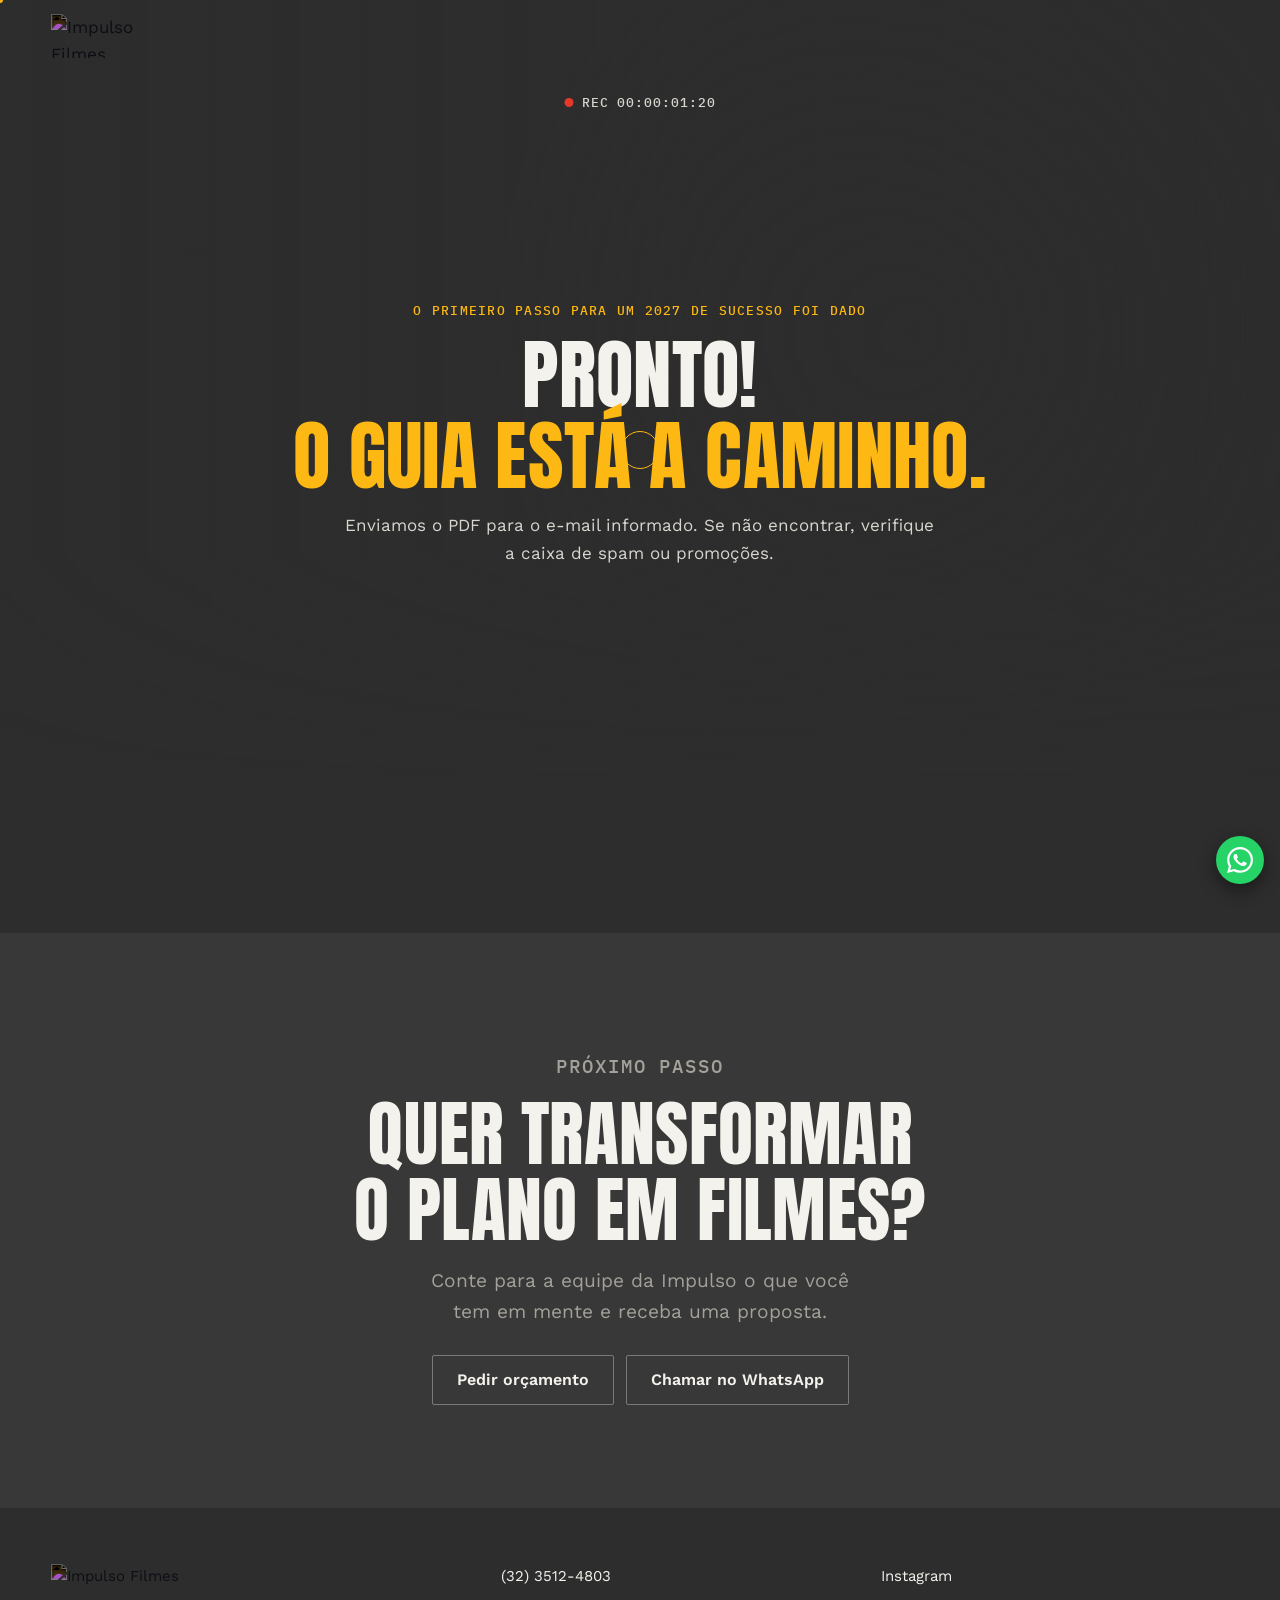
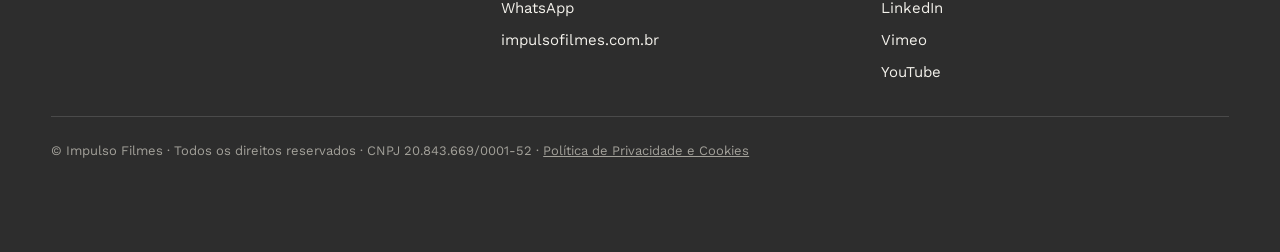
==== obrigado.html @ e97de5b2 "Seção do vídeo: Kiko Barbosa e botão "Baixe agora" Co-Authored-By: Claude Opus 5.5 <noreply@anthropi" ====
<!doctype html>
<html lang="pt-BR">
<head>
<meta charset="utf-8">
<meta name="viewport" content="width=device-width, initial-scale=1">
<meta name="robots" content="noindex, nofollow">
<title>Pronto! O guia está a caminho · Impulso Filmes</title>
<link rel="icon" href="https://www.impulsofilmes.com.br/wp-content/uploads/2023/12/cropped-logo.png">
<link rel="preconnect" href="https://fonts.googleapis.com">
<link rel="preconnect" href="https://fonts.gstatic.com" crossorigin>
<link href="https://fonts.googleapis.com/css2?family=Anton&family=IBM+Plex+Mono:wght@400;500&family=Work+Sans:ital,wght@0,400;0,500;0,600;1,400&display=swap" rel="stylesheet">
<link rel="stylesheet" href="base.css?v=10201437">
<link rel="stylesheet" href="lp.css?v=10201437">
</head>
<body class="thanks-page">

<header class="top" id="top">
  <a class="logo" href="https://www.impulsofilmes.com.br" aria-label="Impulso Filmes">
    <img src="https://www.impulsofilmes.com.br/wp-content/uploads/2023/12/cropped-logo.png" alt="Impulso Filmes" width="240" height="80">
  </a>
</header>

<main>

<section class="hero thanks">
  <video class="hero-video" autoplay muted loop playsinline
    src="https://www.impulsofilmes.com.br/wp-content/uploads/2024/08/IMPULSOBANNER2024_05.mp4"></video>
  <div class="hero-shade"></div>
  <p class="timecode" aria-hidden="true"><span class="rec"></span>REC <span id="tc">00:00:00:00</span></p>

  <div class="hero-inner">
    <div class="hero-copy">
      <p class="eyebrow">O primeiro passo para um 2027 de sucesso foi dado</p>
      <h1>Pronto! <em>O guia está a caminho.</em></h1>
      <p class="lead">Enviamos o PDF para o e-mail informado. Se não encontrar, verifique a caixa de spam ou promoções.</p>
    </div>
  </div>
</section>

<section class="budget next">
  <div class="budget-grid">
    <div class="statement">
      <p class="eyebrow">Próximo passo</p>
      <h2>Quer transformar o plano em filmes?</h2>
      <p>Conte para a equipe da Impulso o que você tem em mente e receba uma proposta.</p>
    </div>
    <div class="next-actions">
      <a class="btn ghost orcamento-link" href="https://www.impulsofilmes.com.br/orcamento" target="_blank" rel="noopener">Pedir orçamento</a>
      <a class="btn ghost zap-link" href="https://wa.me/553235124803" target="_blank" rel="noopener">Chamar no WhatsApp</a>
    </div>
  </div>
</section>

</main>

<footer class="foot lp-foot">
  <img class="foot-logo" src="https://www.impulsofilmes.com.br/wp-content/uploads/2023/12/cropped-logo.png" alt="Impulso Filmes" width="240" height="80">
  <div>
    <a href="tel:553235124803">(32) 3512-4803</a>
    <a class="zap-link" href="https://wa.me/553235124803" target="_blank" rel="noopener">WhatsApp</a>
    <a href="https://www.impulsofilmes.com.br" target="_blank" rel="noopener">impulsofilmes.com.br</a>
  </div>
  <div>
    <a href="https://www.instagram.com/impulsofilmes" target="_blank" rel="noopener">Instagram</a>
    <a href="https://br.linkedin.com/company/impulsofilmes" target="_blank" rel="noopener">LinkedIn</a>
    <a href="https://vimeo.com/impulsofilmes" target="_blank" rel="noopener">Vimeo</a>
    <a href="https://www.youtube.com/@ImpulsoFilmes" target="_blank" rel="noopener">YouTube</a>
  </div>
  <p class="legal">© Impulso Filmes · Todos os direitos reservados · CNPJ 20.843.669/0001-52 · <a class="politica" href="https://www.impulsofilmes.com.br/politica-de-privacidade-e-cookies" target="_blank" rel="noopener">Política de Privacidade e Cookies</a></p>
</footer>

<a class="zap zap-link" href="https://wa.me/553235124803" target="_blank" rel="noopener">WhatsApp</a>

<div class="cursor" aria-hidden="true"></div><div class="dot" aria-hidden="true"></div>

<script src="config.js?v=10201437"></script>
<script src="lp.js?v=10201437"></script>
</body>
</html>
---- base.css ----
:root {
  --bg: #2d2d2d;
  --surface: #383838;
  --line: #4a4a4a;
  --text: #f4f2ec;
  --dim: #a3a19a;
  --yellow: #fdb813;
  --display: "Anton", "Arial Narrow", sans-serif;
  --mono: "IBM Plex Mono", ui-monospace, monospace;
  --body: "Work Sans", system-ui, sans-serif;
  --gutter: clamp(16px, 4vw, 56px);
}

* { box-sizing: border-box; }
html { scroll-behavior: smooth; }
body { margin: 0; background: var(--bg); color: var(--text); font: 17px/1.6 var(--body); -webkit-font-smoothing: antialiased; }
img, video { display: block; max-width: 100%; }
a { color: inherit; text-decoration: none; }
h1, h2, h3, p { margin: 0; }
:focus-visible { outline: 2px solid var(--yellow); outline-offset: 3px; }

/* ---------- Cabeçalho ---------- */
.top { position: fixed; inset: 0 0 auto 0; z-index: 20; display: flex; align-items: center; justify-content: space-between; padding: 14px var(--gutter); transition: background .3s, padding .3s; }
.top.scrolled { background: rgba(45, 45, 45, .82); backdrop-filter: blur(12px); padding-block: 8px; }
.logo img { height: 44px; width: auto; filter: invert(1); }
.top nav { display: flex; align-items: center; gap: clamp(14px, 2.2vw, 30px); font: 500 13px/1 var(--mono); letter-spacing: .06em; text-transform: uppercase; }
.top nav a:not(.cta) { opacity: .85; }
.top nav a:not(.cta):hover { opacity: 1; color: var(--yellow); }
.cta { border: 1.5px solid var(--yellow); color: var(--yellow); padding: 10px 16px; border-radius: 2px; }
.cta:hover { background: var(--yellow); color: #111; }
.burger { display: none; font: 500 13px/1 var(--mono); letter-spacing: .06em; text-transform: uppercase; background: none; color: var(--text); border: 1.5px solid var(--line); padding: 10px 14px; cursor: pointer; }

/* ---------- Botões ---------- */
.btn { display: inline-block; font: 600 16px/1 var(--body); padding: 16px 24px; border-radius: 2px; border: 1.5px solid var(--yellow); cursor: pointer; transition: background .2s, color .2s, transform .2s; }
.btn.solid { background: var(--yellow); color: #111; }
.btn.solid:hover { transform: translateY(-2px); }
.btn.ghost { color: var(--text); border-color: rgba(244, 242, 236, .35); background: transparent; }
.btn.ghost:hover { border-color: var(--yellow); color: var(--yellow); }

.eyebrow { font: 500 12.5px/1.4 var(--mono); letter-spacing: .1em; text-transform: uppercase; color: var(--yellow); }

/* ---------- Hero ---------- */
.hero { position: relative; min-height: 100svh; display: flex; align-items: flex-end; overflow: hidden; }
.hero-video { position: absolute; inset: 0; width: 100%; height: 100%; object-fit: cover; }
.hero-shade { position: absolute; inset: 0; background: radial-gradient(circle 34vmax at var(--mx, 72%) var(--my, 42%), transparent 0%, rgba(45, 45, 45, .62) 100%), linear-gradient(90deg, rgba(45, 45, 45, .88) 0%, rgba(45, 45, 45, .35) 55%, rgba(45, 45, 45, .55) 100%), linear-gradient(0deg, var(--bg) 0%, transparent 30%); }
.hero-inner { position: relative; width: 100%; display: grid; grid-template-columns: minmax(0, 1fr) auto; align-items: end; gap: 32px; padding: 120px var(--gutter) clamp(40px, 7vh, 80px); }
.hero-copy { max-width: 560px; }
.hero h1 { font: 400 clamp(40px, 5.2vw, 76px)/1.06 var(--display); letter-spacing: .005em; text-transform: uppercase; margin: 14px 0 16px; text-wrap: balance; }
.lead { color: #d8d6cf; max-width: 46ch; }
.actions { display: flex; flex-wrap: wrap; gap: 12px; margin-top: 28px; }

.bigwords { list-style: none; margin: 0; padding: 0; text-align: right; }

/* ---------- Blocos ---------- */
.block { padding: clamp(72px, 11vw, 150px) var(--gutter) 0; }
.statement { max-width: 760px; }
.statement h2 { font: 400 clamp(38px, 5.6vw, 84px)/1.06 var(--display); letter-spacing: .005em; text-transform: uppercase; text-wrap: balance; }
.statement p { color: var(--dim); font-size: clamp(17px, 1.5vw, 20px); margin-top: 18px; max-width: 58ch; }
.more { margin-top: 36px; }

/* Soluções */
.solutions { display: grid; grid-template-columns: repeat(3, 1fr); gap: 16px; margin-top: 48px; }
.solution { position: relative; display: flex; flex-direction: column; justify-content: flex-end; min-height: 460px; padding: 26px; overflow: hidden; background: var(--surface); }
.solution img { position: absolute; inset: 0; width: 100%; height: 100%; object-fit: cover; opacity: .5; filter: grayscale(1); transform: translate(var(--px, 0), var(--py, 0)) scale(var(--s, 1.02)); transition: opacity .4s, transform .6s ease-out, filter .4s; }
.solution::after { content: ""; position: absolute; inset: 0; background: linear-gradient(0deg, rgba(45, 45, 45, .95) 8%, transparent 70%); }
.solution > :not(img) { position: relative; z-index: 1; }
.solution:hover img { opacity: .8; filter: none; --s: 1.08; }
.num { font: 500 13px/1 var(--mono); letter-spacing: .1em; color: var(--yellow); }
.solution h3 { font: 400 clamp(30px, 3vw, 44px)/1.08 var(--display); text-transform: uppercase; margin: 10px 0 12px; }
.solution p { color: #cfcdc6; font-size: 15.5px; }

/* Portfólio */
.filters { display: flex; flex-wrap: wrap; gap: 8px; margin-top: 40px; }
.filters button { font: 500 13px/1 var(--mono); letter-spacing: .06em; text-transform: uppercase; background: none; color: var(--dim); border: 1.5px solid var(--line); padding: 11px 16px; border-radius: 2px; cursor: pointer; }
.filters button:hover { color: var(--text); border-color: var(--dim); }
.filters button[aria-pressed="true"] { background: var(--yellow); border-color: var(--yellow); color: #111; }
.work { display: grid; grid-template-columns: repeat(3, 1fr); gap: 16px; margin-top: 24px; }
.case { position: relative; display: block; aspect-ratio: 16 / 9; overflow: hidden; background: var(--surface); }
.case.is-lead { grid-column: span 2; grid-row: span 2; aspect-ratio: auto; }
.case img { width: 100%; height: 100%; object-fit: cover; transform: translate(var(--px, 0), var(--py, 0)) scale(var(--s, 1.02)); transition: transform .6s ease-out, opacity .4s; }
.case::after { content: ""; position: absolute; inset: 0; background: linear-gradient(0deg, rgba(45, 45, 45, .9), transparent 60%); }
.case-info { position: absolute; left: 18px; right: 18px; bottom: 16px; z-index: 1; }
.case-info span { font: 500 12px/1 var(--mono); letter-spacing: .1em; text-transform: uppercase; color: var(--yellow); }
.case-info strong { display: block; font: 400 clamp(20px, 2vw, 30px)/1.12 var(--display); text-transform: uppercase; margin-top: 6px; }
.case:hover img { --s: 1.08; }
.case[hidden] { display: none; }

/* Clientes */
.clients { margin-top: clamp(72px, 11vw, 150px); padding: 34px 0; border-block: 1px solid var(--line); }
.clients .eyebrow { padding: 0 var(--gutter) 22px; }
.marquee { overflow: hidden; }
.track { display: flex; gap: 56px; width: max-content; animation: slide 40s linear infinite; }
.track img { height: 64px; width: 64px; object-fit: contain; filter: brightness(0) invert(1); opacity: .6; }
.marquee:hover .track { animation-play-state: paused; }
@keyframes slide { to { transform: translateX(-50%); } }

/* Sobre */
.about { display: grid; grid-template-columns: 1fr 1fr; gap: 48px 56px; align-items: center; }
.reel { position: relative; display: block; aspect-ratio: 16 / 10; overflow: hidden; background: var(--surface); }
.reel img { width: 100%; height: 100%; object-fit: cover; opacity: .7; transform: translate(var(--px, 0), var(--py, 0)) scale(var(--s, 1.02)); transition: transform .6s ease-out, opacity .4s; }
.reel:hover img { --s: 1.08; opacity: .9; }
.play { position: absolute; inset: 0; margin: auto; width: 84px; height: 84px; border-radius: 50%; background: var(--yellow); }
.play::after { content: ""; position: absolute; left: 34px; top: 27px; border-left: 24px solid #111; border-block: 15px solid transparent; }
.reel-label { position: absolute; left: 20px; bottom: 16px; font: 500 12.5px/1.3 var(--mono); letter-spacing: .08em; text-transform: uppercase; }
.facts { grid-column: 1 / -1; list-style: none; margin: 0; padding: 0; display: grid; grid-template-columns: repeat(3, 1fr); border-top: 1px solid var(--line); }
.facts li { padding: 26px 20px 0 0; }
.facts strong { display: block; font: 400 clamp(44px, 6vw, 88px)/1.05 var(--display); text-transform: uppercase; color: transparent; -webkit-text-stroke: 1.5px var(--yellow); }
.facts span { color: var(--dim); font-size: 15px; }

/* Depoimentos */
.quotes { display: grid; grid-template-columns: repeat(3, 1fr); gap: 20px; margin-top: 48px; }
.quote { margin: 0; padding: 36px 34px 32px; min-height: 340px; background: var(--surface); border-top: 2px solid var(--yellow); display: flex; flex-direction: column; gap: 24px; justify-content: space-between; }
.quote blockquote { margin: 0; font-size: 13.5px; line-height: 1.65; font-style: italic; }
.quote blockquote::before { content: "“"; }
.quote blockquote::after { content: "”"; }
.quote figcaption { display: flex; align-items: center; gap: 12px; font-size: 13.5px; color: var(--dim); }
.quote figcaption img { width: 44px; height: 44px; border-radius: 50%; object-fit: cover; }
.quote b { display: block; color: var(--text); font-size: 15px; }

/* Blog */
.posts { display: grid; grid-template-columns: repeat(3, 1fr); gap: 24px 16px; margin-top: 48px; }
.post img { width: 100%; aspect-ratio: 16 / 10; object-fit: cover; transition: opacity .3s; }
.post:hover img { opacity: .8; }
.post time { display: block; margin-top: 16px; font: 500 12px/1 var(--mono); letter-spacing: .1em; text-transform: uppercase; color: var(--yellow); }
.post h3 { font: 600 20px/1.25 var(--body); letter-spacing: -.01em; margin-top: 8px; }
.post:hover h3 { color: var(--yellow); }

/* Orçamento */
.budget { position: relative; margin-top: clamp(72px, 11vw, 150px); padding: clamp(56px, 8vw, 110px) var(--gutter); background: var(--surface); overflow: hidden; }
.outline { position: absolute; top: -.12em; right: -.02em; font: 400 clamp(84px, 19vw, 310px)/.95 var(--display); text-transform: uppercase; color: transparent; -webkit-text-stroke: 1.5px rgba(253, 184, 19, .28); pointer-events: none; white-space: nowrap; }
.budget-grid { position: relative; display: grid; grid-template-columns: 1fr 1.15fr; gap: 56px; align-items: start; }
.budget .statement .btn { margin-top: 28px; }
form { display: grid; grid-template-columns: 1fr 1fr; gap: 16px; }
form label { display: grid; gap: 7px; font-size: 14px; font-weight: 500; color: var(--dim); }
form .wide { grid-column: 1 / -1; }
input, select, textarea { font: 16px/1.4 var(--body); color: var(--text); background: var(--bg); border: 1.5px solid var(--line); border-radius: 2px; padding: 13px 14px; width: 100%; }
input:focus, select:focus, textarea:focus { border-color: var(--yellow); outline: none; }
.form-note { font-size: 14px; color: var(--yellow); min-height: 1.4em; }

/* Rodapé */
.foot { display: grid; grid-template-columns: 1.2fr 1fr 1fr; gap: 32px; padding: 56px var(--gutter) 90px; font-size: 15px; }
.foot-logo { height: 46px; width: auto; filter: invert(1); }
.foot div { display: grid; gap: 8px; align-content: start; }
.foot a:hover { color: var(--yellow); }
.legal { grid-column: 1 / -1; color: var(--dim); font-size: 13px; padding-top: 24px; border-top: 1px solid var(--line); }
.legal a { text-decoration: underline; }

/* Botão de WhatsApp: círculo pequeno com um balão de diálogo (o texto fica só para leitores de tela) */
.zap { position: fixed; right: 16px; bottom: 16px; z-index: 30; width: 48px; height: 48px; border-radius: 50%; overflow: hidden; font-size: 0; color: transparent; background: #25d366 url("data:image/svg+xml,%3Csvg%20xmlns%3D%27http%3A%2F%2Fwww.w3.org%2F2000%2Fsvg%27%20viewBox%3D%270%200%2024%2024%27%3E%3Cpath%20fill%3D%27%23fff%27%20d%3D%27M17.472%2014.382c-.297-.149-1.758-.867-2.03-.967-.273-.099-.471-.148-.67.15-.197.297-.767.966-.94%201.164-.173.199-.347.223-.644.075-.297-.15-1.255-.463-2.39-1.475-.883-.788-1.48-1.761-1.653-2.059-.173-.297-.018-.458.13-.606.134-.133.298-.347.446-.52.149-.174.198-.298.298-.497.099-.198.05-.371-.025-.52-.075-.149-.669-1.612-.916-2.207-.242-.579-.487-.5-.669-.51-.173-.008-.371-.01-.57-.01-.198%200-.52.074-.792.372-.272.297-1.04%201.016-1.04%202.479%200%201.462%201.065%202.875%201.213%203.074.149.198%202.096%203.2%205.077%204.487.709.306%201.262.489%201.694.625.712.227%201.36.195%201.871.118.571-.085%201.758-.719%202.006-1.413.248-.694.248-1.289.173-1.413-.074-.124-.272-.198-.57-.347m-5.421%207.403h-.004a9.87%209.87%200%2001-5.031-1.378l-.361-.214-3.741.982.998-3.648-.235-.374a9.86%209.86%200%2001-1.51-5.26c.001-5.45%204.436-9.884%209.888-9.884%202.64%200%205.122%201.03%206.988%202.898a9.825%209.825%200%20012.893%206.994c-.003%205.45-4.437%209.884-9.885%209.884m8.413-18.297A11.815%2011.815%200%200012.05%200C5.495%200%20.16%205.335.157%2011.892c0%202.096.547%204.142%201.588%205.945L.057%2024l6.305-1.654a11.882%2011.882%200%20005.683%201.448h.005c6.554%200%2011.89-5.335%2011.893-11.893a11.821%2011.821%200%2000-3.48-8.413z%27%2F%3E%3C%2Fsvg%3E") center / 26px no-repeat; box-shadow: 0 6px 18px rgba(0, 0, 0, .45); transition: transform .2s; }
.zap:hover { transform: scale(1.08); }

/* Entrada ao rolar */
.reveal { opacity: 0; transform: translateY(26px); transition: opacity .7s, transform .7s; }
.reveal.in { opacity: 1; transform: none; }

/* ---------- Telas menores ---------- */
@media (max-width: 900px) {
  .burger { display: block; }
  .top nav { display: none; position: absolute; top: 100%; left: 0; right: 0; flex-direction: column; align-items: flex-start; gap: 20px; padding: 24px var(--gutter) 28px; background: rgba(45, 45, 45, .97); font-size: 22px; }
  .top nav.open { display: flex; }
  .hero-inner { grid-template-columns: 1fr; }
  .bigwords { text-align: left; }
  .solutions, .quotes, .posts { grid-template-columns: 1fr; }
  .solution { min-height: 340px; }
  .work { grid-template-columns: 1fr 1fr; }
  .about, .budget-grid, .foot { grid-template-columns: 1fr; }
}
@media (max-width: 560px) {
  .work, form, .facts { grid-template-columns: 1fr; }
  .case.is-lead { grid-column: auto; grid-row: auto; aspect-ratio: 16 / 9; }
  .facts li { padding-bottom: 8px; }
}

@media (prefers-reduced-motion: reduce) {
  html { scroll-behavior: auto; }
  .track { animation: none; flex-wrap: wrap; width: auto; padding: 0 var(--gutter); }
  .reveal { opacity: 1; transform: none; transition: none; }
  * { transition-duration: .01ms !important; }
}

/* ---------- Interações com o mouse ---------- */
.timecode { position: absolute; top: 96px; left: var(--gutter); z-index: 1; display: flex; align-items: center; gap: 8px; font: 500 12.5px/1 var(--mono); letter-spacing: .08em; color: #d8d6cf; }
.rec { width: 9px; height: 9px; border-radius: 50%; background: #e5382b; animation: blink 1.2s steps(2) infinite; }
@keyframes blink { 50% { opacity: .15; } }

.cursor { display: none; }
@media (hover: hover) and (pointer: fine) {
  body.has-cursor, body.has-cursor a, body.has-cursor button { cursor: none; }
  .has-cursor .cursor { display: grid; place-items: center; position: fixed; left: 0; top: 0; z-index: 100; width: 38px; height: 38px; margin: -19px 0 0 -19px; border-radius: 50%; border: 1.5px solid var(--yellow); pointer-events: none; font: 500 11px/1 var(--mono); letter-spacing: .08em; color: transparent; transition: width .25s, height .25s, margin .25s, background .25s, color .2s, opacity .2s; will-change: transform; }
  .has-cursor .cursor.link { width: 58px; height: 58px; margin: -29px 0 0 -29px; background: rgba(253, 184, 19, .16); }
  .has-cursor .cursor.label { width: 92px; height: 92px; margin: -46px 0 0 -46px; background: var(--yellow); color: #111; }
  .has-cursor .cursor.off { opacity: 0; }
  .has-cursor .dot { position: fixed; left: 0; top: 0; z-index: 101; width: 6px; height: 6px; margin: -3px 0 0 -3px; border-radius: 50%; background: var(--yellow); pointer-events: none; }
  .has-cursor .cursor.label + .dot { opacity: 0; }
}
.magnet { will-change: transform; }

@media (prefers-reduced-motion: reduce) {
  .rec { animation: none; }
}

/* ---------- Hero: índice de palavras ---------- */
.bigwords li + li { border-top: 1px solid rgba(244, 242, 236, .14); }
.bigwords a { display: flex; align-items: baseline; justify-content: flex-end; gap: 18px; padding: 6px 0 2px; }
.idx { font: 500 12.5px/1 var(--mono); letter-spacing: .1em; color: var(--dim); transition: color .25s; }
.word { display: inline-flex; font: 400 clamp(27px, 4.16vw, 67px)/1.16 var(--display); text-transform: uppercase; letter-spacing: .01em; color: transparent; -webkit-text-stroke: 1.2px var(--yellow); transition: color .25s; }
.word i { display: inline-block; font-style: normal; transform-origin: 50% 100%; transform: scaleY(var(--k, 1)); transition: transform .18s ease-out; }
.bigwords a:hover .word, .bigwords a:focus-visible .word { color: var(--yellow); }
.bigwords a:hover .idx, .bigwords a:focus-visible .idx { color: var(--yellow); }
.bigwords:hover a:not(:hover) .word { -webkit-text-stroke-color: rgba(253, 184, 19, .45); }

/* Cartão de prévia que acompanha o mouse */
.peek { position: fixed; left: 0; top: 0; z-index: 15; width: 300px; margin: 0; pointer-events: none; opacity: 0; transition: opacity .25s; will-change: transform; box-shadow: 0 24px 60px rgba(0, 0, 0, .6); }
.peek.on { opacity: 1; }
.peek img { width: 100%; aspect-ratio: 16 / 9; object-fit: cover; }
.peek figcaption { display: flex; justify-content: space-between; gap: 12px; padding: 9px 12px; background: var(--yellow); color: #111; font: 500 11.5px/1.2 var(--mono); letter-spacing: .06em; text-transform: uppercase; }

@media (max-width: 900px) {
  .bigwords a { justify-content: flex-start; }
  .peek { display: none; }
}
@media (prefers-reduced-motion: reduce) {
  .word i { transform: none; }
  .peek { display: none; }
}

/* Prévia rotativa: entrada de cada projeto e barra de tempo */
.peek { overflow: hidden; background: #000; }
.peek::before { content: ""; position: absolute; left: 0; top: 0; z-index: 1; height: 3px; width: 100%; background: var(--yellow); transform-origin: 0 50%; transform: scaleX(0); }
.peek.tick::before { animation: peekbar var(--step, 1100ms) linear forwards; }
.peek.tick img { animation: peekin .45s cubic-bezier(.2, .7, .2, 1); }
.peek figcaption span:first-child { overflow: hidden; white-space: nowrap; text-overflow: ellipsis; }
.peek figcaption span:last-child { flex: none; }
@keyframes peekbar { to { transform: scaleX(1); } }
@keyframes peekin { from { transform: scale(1.14); filter: brightness(1.7); } }

/* ---------- Índice automático (celular, tablet e telas estreitas) ---------- */
.index { min-width: 0; }
.peek.inline { display: block; position: relative; z-index: auto; width: 100%; max-width: 460px; margin: 0 0 14px auto; opacity: 1; transform: none; box-shadow: none; }
.bigwords.auto a.active .word { color: var(--yellow); }
.bigwords.auto a.active .idx { color: var(--yellow); }
.bigwords.auto a:not(.active) .word { -webkit-text-stroke-color: rgba(253, 184, 19, .45); }
.bigwords.auto a.active .word i { animation: wave 1.6s ease-in-out infinite; animation-delay: calc(var(--n) * 70ms); }
@keyframes wave { 0%, 55%, 100% { transform: scaleY(1); } 25% { transform: scaleY(1.28); } }
@media (max-width: 900px) {
  .peek.inline { max-width: none; margin-left: 0; }
  .hero { min-height: 0; }
  .hero-inner { padding-top: 140px; }
}
@media (prefers-reduced-motion: reduce) {
  .bigwords.auto a.active .word i { animation: none; }
}

/* ---------- Animações discretas ao rolar ---------- */
.progress { position: fixed; inset: 0 0 auto 0; z-index: 40; height: 2px; background: var(--yellow); transform-origin: 0 50%; transform: scaleX(var(--p, 0)); }
.hero-video { transform: scale(calc(1 + var(--hs, 0) * .08)); }
.hero-inner { opacity: calc(1 - var(--hs, 0) * .85); transform: translateY(calc(var(--hs, 0) * -36px)); }
.outline { transform: translateX(calc(var(--ox, 0) * 1px)); }
/* Títulos sobem de trás de uma máscara */
.statement.reveal { opacity: 1; transform: none; }
.statement.reveal h2 { clip-path: inset(-15% 0 100% 0); transform: translateY(.4em); transition: clip-path .8s cubic-bezier(.2, .7, .2, 1), transform .8s cubic-bezier(.2, .7, .2, 1); }
.statement.reveal p { opacity: 0; transition: opacity .7s .25s; }
.statement.reveal.in h2 { clip-path: inset(-15% 0 -10% 0); transform: none; }
.statement.reveal.in p { opacity: 1; }
@media (prefers-reduced-motion: reduce) {
  .progress { display: none; }
  .hero-video, .hero-inner, .outline { transform: none; opacity: 1; }
  .statement.reveal h2 { clip-path: none; transform: none; }
  .statement.reveal p { opacity: 1; }
}

/* ---------- Cartão de prévia, versão "visor": translúcido, sem faixa sólida ---------- */
.peek, .peek.inline { overflow: visible; background: none; box-shadow: none; mix-blend-mode: screen; }
.peek img { opacity: .86; filter: saturate(.8) contrast(1.05); -webkit-mask-image: radial-gradient(130% 120% at 50% 42%, #000 52%, transparent 96%); mask-image: radial-gradient(130% 120% at 50% 42%, #000 52%, transparent 96%); }
/* Cantos de visor de câmera no lugar da moldura */
.peek::after { content: ""; position: absolute; inset: -9px -9px 22px -9px; pointer-events: none; --c: var(--yellow); --l: 18px; --t: 1.5px;
  background:
    linear-gradient(var(--c), var(--c)) left top / var(--l) var(--t), linear-gradient(var(--c), var(--c)) left top / var(--t) var(--l),
    linear-gradient(var(--c), var(--c)) right top / var(--l) var(--t), linear-gradient(var(--c), var(--c)) right top / var(--t) var(--l),
    linear-gradient(var(--c), var(--c)) left bottom / var(--l) var(--t), linear-gradient(var(--c), var(--c)) left bottom / var(--t) var(--l),
    linear-gradient(var(--c), var(--c)) right bottom / var(--l) var(--t), linear-gradient(var(--c), var(--c)) right bottom / var(--t) var(--l);
  background-repeat: no-repeat; }
.peek::before { top: auto; bottom: 31px; height: 1px; opacity: .8; }
.peek figcaption { background: none; color: var(--yellow); padding: 12px 0 0; height: 31px; }
.peek.tick img { animation: peekin .5s cubic-bezier(.2, .7, .2, 1); }
@keyframes peekin { from { opacity: 0; transform: scale(1.07); filter: saturate(.8) contrast(1.05) blur(8px); } }
.peek.inline { margin-bottom: 22px; }

/* ---------- Menu com submenu (Soluções) e rodapé com links das páginas ---------- */
.sub { position: relative; }
.sub > a { opacity: .85; }
.sub > a::after { content: "+"; margin-left: 6px; color: var(--yellow); }
.sub-menu { position: absolute; top: 100%; left: -18px; display: grid; gap: 16px; min-width: 190px; padding: 22px 18px 18px; background: rgba(45, 45, 45, .96); border: 1px solid var(--line); border-top: 2px solid var(--yellow); opacity: 0; visibility: hidden; transform: translateY(8px); transition: opacity .2s, transform .2s, visibility .2s; }
.sub:hover .sub-menu, .sub:focus-within .sub-menu { opacity: 1; visibility: visible; transform: none; }
@media (min-width: 1101px) { .foot { grid-template-columns: 1.1fr 1fr 1fr 1fr; } }

/* Com mais itens, o menu vira botão um pouco antes */
@media (max-width: 1100px) {
  .burger { display: block; }
  .top nav { display: none; position: absolute; top: 100%; left: 0; right: 0; flex-direction: column; align-items: flex-start; gap: 18px; max-height: calc(100svh - 70px); overflow-y: auto; padding: 24px var(--gutter) 28px; background: rgba(45, 45, 45, .97); font-size: 20px; }
  .top nav.open { display: flex; }
  .sub-menu { position: static; opacity: 1; visibility: visible; transform: none; min-width: 0; padding: 14px 0 0 16px; border: 0; background: none; gap: 14px; font-size: 16px; }
  .foot { grid-template-columns: 1fr 1fr; }
  .foot-logo, .legal { grid-column: 1 / -1; }
}

/* Rodapé: nada estoura a largura em telas estreitas */
.foot div { min-width: 0; }
.foot a { overflow-wrap: anywhere; }
@media (max-width: 560px) { .foot { grid-template-columns: 1fr; } }

/* O atributo hidden vale mesmo em elementos com display próprio (botões, cartões) */
[hidden] { display: none !important; }
/* Logos com fundo cheio: tons de cinza em vez de silhueta branca */
.track img.fill, .wall img.fill { filter: grayscale(1) contrast(1.05) brightness(1.35); }

/* Vídeo da abertura da home 30% transparente: deixa o cinza do fundo aparecer por trás */
.hero-video { opacity: .7; }
/* Desfoque nas laterais do vídeo: forte na borda e some por volta de 1/6 da largura, dos dois lados.
   São duas camadas (uma suave e larga, outra forte e estreita) para o desfoque diminuir aos poucos. */
.hero::before, .hero::after { content: ""; position: absolute; inset: 0; z-index: 1; pointer-events: none; }
.hero::before { -webkit-backdrop-filter: blur(7px); backdrop-filter: blur(7px); -webkit-mask-image: linear-gradient(90deg, #000 0%, transparent 16.67%, transparent 83.33%, #000 100%); mask-image: linear-gradient(90deg, #000 0%, transparent 16.67%, transparent 83.33%, #000 100%); }
.hero::after { -webkit-backdrop-filter: blur(22px); backdrop-filter: blur(22px); -webkit-mask-image: linear-gradient(90deg, #000 0%, transparent 9%, transparent 91%, #000 100%); mask-image: linear-gradient(90deg, #000 0%, transparent 9%, transparent 91%, #000 100%); }
.hero-shade { z-index: 2; }
.hero .timecode, .hero-inner { z-index: 3; }

/* ---------- Cartões de soluções da home: imagens coloridas e efeito suave ao passar o mouse ---------- */
.solution { outline: 1px solid transparent; outline-offset: -1px; transition: outline-color .7s, outline-offset .9s cubic-bezier(.2, .7, .2, 1); }
.solution img { opacity: .86; filter: saturate(.92); transition: opacity .8s, filter .8s, transform 1.5s cubic-bezier(.2, .7, .2, 1); }
.solution::after { background: linear-gradient(0deg, rgba(45, 45, 45, .96) 6%, rgba(45, 45, 45, .25) 62%, transparent 100%); }
/* luz suave que acompanha o mouse */
.solution::before { content: ""; position: absolute; inset: 0; z-index: 1; pointer-events: none; opacity: 0; transition: opacity .8s; background: radial-gradient(circle 300px at var(--lx, 50%) var(--ly, 40%), rgba(255, 244, 214, .26), transparent 72%); mix-blend-mode: soft-light; }
.solution h3::after { content: "→"; display: inline-block; margin-left: .25em; font-family: var(--body); font-size: .62em; color: var(--yellow); opacity: 0; transform: translateX(-10px); transition: opacity .5s, transform .7s cubic-bezier(.2, .7, .2, 1); }
.solution h3, .solution p, .solution .num { transition: transform .9s cubic-bezier(.2, .7, .2, 1), color .5s; }
@media (hover: hover) {
  .solution:hover { outline-color: rgba(253, 184, 19, .75); outline-offset: -14px; }
  .solution:hover img { opacity: 1; filter: saturate(1.06); --s: 1.07; }
  .solution:hover::before { opacity: 1; }
  .solution:hover h3::after { opacity: 1; transform: none; }
  .solution:hover h3, .solution:hover .num { transform: translateY(-6px); }
  .solution:hover p { transform: translateY(-3px); color: var(--text); }
  /* os outros dois cartões recuam de leve enquanto um está em foco */
  .solutions:hover .solution:not(:hover) img { opacity: .5; filter: saturate(.35); }
}

/* ---------- Cursor: ondas finas, estilo sonar, sobre qualquer coisa clicável ---------- */
@media (hover: hover) and (pointer: fine) {
  .has-cursor .cursor::before, .has-cursor .cursor::after { content: ""; position: absolute; inset: -1.5px; border: 1px solid var(--yellow); border-radius: 50%; opacity: 0; pointer-events: none; }
  .has-cursor .cursor.link::before, .has-cursor .cursor.link::after { animation: sonar 2s cubic-bezier(.2, .6, .3, 1) infinite; }
  .has-cursor .cursor.label::before, .has-cursor .cursor.label::after { animation: sonar-label 2s cubic-bezier(.2, .6, .3, 1) infinite; }
  .has-cursor .cursor.link::after, .has-cursor .cursor.label::after { animation-delay: 1s; }
}
@keyframes sonar { 0% { transform: scale(1); opacity: .5; } 100% { transform: scale(2.3); opacity: 0; } }
@keyframes sonar-label { 0% { transform: scale(1); opacity: .45; } 100% { transform: scale(1.6); opacity: 0; } }

/* Destaque dos cartões de soluções (opção 1 da comparação): moldura interna, só a linha, sem número */
.solution { outline: 1px solid rgba(244, 242, 236, .5); outline-offset: -16px; }
.solution .num { display: none; }
@media (hover: hover) {
  .solution:hover { outline-color: var(--yellow); outline-offset: -22px; }
}

/* Caixa de orçamento da home: opção 1 da comparação (todos os campos em uma tela, grade de três colunas) */
.budget-grid { grid-template-columns: minmax(0, .8fr) minmax(0, 2fr); gap: clamp(28px, 5vw, 72px); }
#form { grid-template-columns: repeat(3, minmax(0, 1fr)); gap: 14px 16px; }
#form label { font-size: 13.5px; }
#form input, #form select, #form textarea { padding: 12px 13px; }
#form .span2 { grid-column: span 2; }
#form .btn { grid-column: 1; justify-self: start; margin-top: 6px; }
#form .form-note { grid-column: 2 / -1; align-self: center; }
@media (max-width: 900px) {
  .budget-grid { grid-template-columns: 1fr; }
  #form { grid-template-columns: 1fr 1fr; }
}
@media (max-width: 560px) {
  #form { grid-template-columns: 1fr; }
  #form .span2, #form .btn, #form .form-note { grid-column: auto; }
}

/* Números animados: quatro colunas, número e legenda centralizados, largura estável enquanto os dígitos mudam */
.facts { grid-template-columns: repeat(4, 1fr); text-align: center; }
.facts li { padding: 26px 12px 0; transition: opacity .6s; }
.facts li.wait { opacity: .22; }
.facts strong { font-variant-numeric: tabular-nums; white-space: nowrap; }
.facts span { display: block; margin: 6px auto 0; max-width: 22ch; }
.facts span b { font-weight: inherit; }
@media (max-width: 900px) {
  .facts { grid-template-columns: repeat(2, 1fr); }
  .facts li { padding-bottom: 14px; }
}
/* O "+" fica pendurado à esquerda do número: o que se centraliza é o primeiro algarismo em diante */
.facts strong { display: inline-block; position: relative; }
.facts strong[data-prefix]::before { content: attr(data-prefix); position: absolute; right: 100%; top: 0; }
/* Fio fino também embaixo da faixa de números, igual ao de cima */
.facts { border-bottom: 1px solid var(--line); padding-bottom: 30px; }
---- lp.css ----
/* Landing page do guia 2027. Usa base.css (estilos do site novo) e acrescenta só o que é próprio desta página. */

/* Cabeçalho enxuto: só logo e botão, sem menu */
.top .cta { font: 500 13px/1 var(--mono); letter-spacing: .06em; text-transform: uppercase; }

/* ---------- Topo ---------- */
.hero-copy { max-width: 660px; }
/* Texto e livro em duas colunas equilibradas: o livro fica no centro da metade direita, alinhado ao meio do título */
@media (min-width: 901px) {
  .hero:not(.thanks) .hero-inner { grid-template-columns: minmax(0, 1.05fr) minmax(0, .95fr); align-items: center; gap: clamp(32px, 5vw, 80px); }
  .hero:not(.thanks) .book { justify-self: center; --w: clamp(250px, 25vw, 350px); }
}
.hero h1 { font-size: clamp(38px, 4.6vw, 70px); }
.hero h1 em, .thanks h1 em { display: block; font-style: normal; color: var(--yellow); }
.hero h1 .eyebrow { display: block; margin-bottom: 18px; text-wrap: balance; }
.lead { max-width: 54ch; }
.support { margin-top: 14px; font: 500 12.5px/1.4 var(--mono); letter-spacing: .08em; text-transform: uppercase; color: var(--dim); }

/* Livro do guia em 3D: capa, lombada, miolo e contracapa, inclinado na direção do texto */
.book { --w: clamp(230px, 23vw, 320px); --h: calc(var(--w) * 1.38); --d: clamp(26px, 2.6vw, 38px); position: relative; display: block; width: var(--w); height: var(--h); margin: 0 calc(var(--d) * .8) 30px 0; perspective: 1500px; }
.book-3d { position: absolute; inset: 0; transform-style: preserve-3d; transform: rotateY(var(--ry, -26deg)) rotateX(var(--rx, 6deg)); transition: transform .6s cubic-bezier(.2, .7, .2, 1); will-change: transform; }
.book-3d > span { position: absolute; backface-visibility: hidden; }
/* Abre e folheia com o mouse em cima (opção 2 da comparação): a capa gira na lombada e seis folhas passam com motion blur */
.book-3d > .flap, .book-3d > .leaf { backface-visibility: visible; }
.flap > span, .leaf > span { position: absolute; backface-visibility: hidden; -webkit-backface-visibility: hidden; }
.flap { inset: 0; z-index: 3; transform-style: preserve-3d; transform-origin: 0 50%; transform: translateZ(calc(var(--d) / 2)) rotateY(var(--o, 0deg)); transition: transform .7s cubic-bezier(.3, .7, .2, 1) .4s; }
.flap > .cover { transform: none; }
.inside { inset: 0; transform: rotateY(180deg); border-radius: 5px 2px 2px 5px; background: linear-gradient(90deg, #262626, #303030); display: grid; place-items: center; }
.inside::after { content: "IMPULSO FILMES"; font: 500 10px/1 var(--mono); letter-spacing: .2em; color: var(--yellow); opacity: .7; }
.first { top: 3px; bottom: 3px; left: 2px; right: 3px; transform: translateZ(calc(var(--d) / 2 - 4px)); padding: 26px 20px 20px 24px; color: #2a2a2a; display: grid; align-content: start; gap: 10px;
  background: linear-gradient(90deg, rgba(0, 0, 0, .14), transparent 12%), #efece4; }
.first b { font: 400 26px/1 var(--display); text-transform: uppercase; color: #1d1d1d; }
.first ol { margin: 4px 0 0; padding: 0; list-style: none; counter-reset: s; display: grid; gap: 7px; }
.first li { counter-increment: s; display: grid; grid-template-columns: auto 1fr; gap: 8px; font: 500 12px/1.3 var(--body); border-top: 1px solid #d9d5ca; padding-top: 6px; }
.first li::before { content: counter(s, decimal-leading-zero); font: 500 10.5px/1.3 var(--mono); color: #b07f00; }
.leaf { top: 3px; bottom: 3px; left: 2px; right: 3px; z-index: 2; transform-style: preserve-3d; transform-origin: 0 50%;
  transform: translateZ(calc(var(--d) / 2 - 1px - var(--i) * .5px)) rotateY(var(--l, 0deg)); transition: transform .45s cubic-bezier(.4, .1, .2, 1) calc((5 - var(--i)) * 60ms); }
/* folhas com cara de página escrita (com o desfoque, viram texto corrido) */
.leaf > span { inset: 0; background:
    linear-gradient(#b9b4a6, #b9b4a6) 22px 26px / 48% 8px no-repeat,
    linear-gradient(#e2c27a, #e2c27a) 22px 42px / 18% 4px no-repeat,
    repeating-linear-gradient(0deg, transparent 0 8px, #d3cfc3 8px 11px) 22px 62px / calc(100% - 44px) calc(100% - 100px) no-repeat,
    #efece4; }
.leaf > span:first-child { box-shadow: inset 10px 0 14px -10px rgba(0, 0, 0, .35); }
.leaf > span:last-child { transform: rotateY(180deg); box-shadow: inset -10px 0 14px -10px rgba(0, 0, 0, .35); }
/* aberto: o livro desliza meia capa para a direita e diminui, para as duas páginas caberem na coluna */
.book { transition: transform .8s cubic-bezier(.3, .7, .2, 1) .45s; }
.book.on { transform: translateX(calc(var(--w) * .4)) scale(.82); transition-delay: 0s; }
.book.on .book-3d { --ry: -12deg; --rx: 5deg; }
.book.on .flap { --o: -152deg; transition-duration: .5s; transition-delay: 0s; }
.book.on .leaf { --l: calc(-148deg + var(--i) * 1.2deg); transition-delay: calc(.25s + var(--i) * 75ms); }
.book.on .leaf > span { animation: borrao .45s calc(.25s + var(--i) * 75ms) both; }
.book.on .first { animation: borrao-fim .9s .25s both; }
.book.fechando .leaf > span { animation: borrao-volta .45s calc((5 - var(--i)) * 60ms) both; }
.book.on::after { opacity: 0; }
.book::after { transition: opacity .4s; }
@keyframes borrao { 0% { filter: blur(0); } 20% { filter: blur(3.5px); } 70% { filter: blur(2.5px); } 100% { filter: blur(0); } }
@keyframes borrao-volta { 0% { filter: blur(0); } 20% { filter: blur(3.5px); } 70% { filter: blur(2.5px); } 100% { filter: blur(0); } }
@keyframes borrao-fim { 0%, 60% { filter: blur(2px); } 100% { filter: blur(0); } }
@media (prefers-reduced-motion: reduce) { .flap, .leaf, .book { transition-duration: .01ms !important; transition-delay: 0s !important; } .leaf > span, .first { animation: none !important; } }
/* Capa */
.cover { inset: 0; display: grid; grid-template-rows: auto 1fr auto auto; gap: 14px; padding: 26px 22px 22px 30px; overflow: hidden; border-radius: 2px 5px 5px 2px; transform: translateZ(calc(var(--d) / 2));
  background: radial-gradient(120% 80% at 80% 0%, rgba(253, 184, 19, .14), transparent 60%), linear-gradient(160deg, #3d3d3d, #262626 70%); border-top: 3px solid var(--yellow); }
/* vinco da dobra da capa e brilho do papel plastificado */
.cover::before { content: ""; position: absolute; inset: 0; pointer-events: none;
  background: linear-gradient(90deg, rgba(0, 0, 0, .45) 0, rgba(255, 255, 255, .08) 7px, rgba(0, 0, 0, .25) 11px, transparent 18px),
              linear-gradient(115deg, transparent 35%, rgba(255, 255, 255, .09) 48%, transparent 60%); }
.cover > * { position: relative; }
/* Arte da capa: lente com diafragma, escala de foco e fita de filme, bem apagadas, com granulação de película */
.cover > .cover-art { position: absolute; inset: 0; width: 100%; height: 100%; object-fit: cover; opacity: .16; pointer-events: none; mix-blend-mode: screen; }
/* Miolo: folhas visíveis na lateral direita e no topo */
.book-pages { top: 4px; bottom: 4px; left: calc(var(--w) - var(--d) / 2 - 3px); width: var(--d); transform: rotateY(90deg);
  background: repeating-linear-gradient(90deg, #f1eee6 0 1px, #cfcbc0 1px 2px), #e9e6dd; box-shadow: inset 0 0 12px rgba(0, 0, 0, .35); }
.book-top { left: 2px; right: 6px; top: calc(var(--d) / -2 + 3px); height: var(--d); transform: rotateX(90deg);
  background: repeating-linear-gradient(0deg, #f1eee6 0 1px, #cfcbc0 1px 2px), #e9e6dd; }
/* Lombada amarela com o título na vertical */
.book-spine { top: 0; bottom: 0; left: calc(var(--d) / -2); width: var(--d); transform: rotateY(-90deg); display: grid; place-items: center; background: linear-gradient(90deg, #b88400, var(--yellow) 45%, #d99e05); }
.book-spine span { writing-mode: vertical-rl; transform: rotate(180deg); font: 400 calc(var(--d) * .42)/1 var(--display); letter-spacing: .06em; text-transform: uppercase; color: #111; white-space: nowrap; }
.book-back { inset: 0; transform: translateZ(calc(var(--d) / -2)) rotateY(180deg); background: #1f1f1f; border-radius: 5px 2px 2px 5px; }
/* Sombra no chão */
.book-shadow { position: absolute; left: 4%; right: -6%; bottom: -34px; height: 34px; background: radial-gradient(closest-side, rgba(0, 0, 0, .6), transparent); filter: blur(6px); transform: translateX(calc(var(--sx, -14) * 1px)); transition: transform .6s cubic-bezier(.2, .7, .2, 1); pointer-events: none; }
/* Cantos de visor de câmera em volta do livro */
.book::after { content: ""; position: absolute; inset: -18px calc(var(--d) * -1) -18px -18px; pointer-events: none; --c: var(--yellow); --l: 20px; --t: 1.5px;
  background:
    linear-gradient(var(--c), var(--c)) left top / var(--l) var(--t), linear-gradient(var(--c), var(--c)) left top / var(--t) var(--l),
    linear-gradient(var(--c), var(--c)) right top / var(--l) var(--t), linear-gradient(var(--c), var(--c)) right top / var(--t) var(--l),
    linear-gradient(var(--c), var(--c)) left bottom / var(--l) var(--t), linear-gradient(var(--c), var(--c)) left bottom / var(--t) var(--l),
    linear-gradient(var(--c), var(--c)) right bottom / var(--l) var(--t), linear-gradient(var(--c), var(--c)) right bottom / var(--t) var(--l);
  background-repeat: no-repeat; opacity: .8; }
.cover-tag { font: 500 11.5px/1.3 var(--mono); letter-spacing: .1em; text-transform: uppercase; color: var(--yellow); }
.cover-year { align-self: center; display: flex; font: 400 clamp(80px, 9vw, 128px)/.95 var(--display); color: transparent; -webkit-text-stroke: 1.5px var(--yellow); }
.cover-year i { display: inline-block; font-style: normal; transform-origin: 50% 100%; transform: scaleY(var(--k, 1)); transition: transform .18s ease-out, color .25s; }
.book:hover .cover-year i { color: var(--yellow); }
.cover-title { font: 400 clamp(22px, 2vw, 30px)/1.08 var(--display); text-transform: uppercase; text-wrap: balance; }
.cover-foot { display: flex; flex-wrap: wrap; gap: 6px 14px; padding-top: 12px; border-top: 1px solid var(--line); font: 500 10.5px/1.2 var(--mono); letter-spacing: .08em; text-transform: uppercase; color: var(--dim); }

/* ---------- Chapéu acima dos títulos de seção ---------- */
.statement .eyebrow { margin-bottom: 16px; }
.statement.reveal .eyebrow { opacity: 0; transition: opacity .6s; }
.statement.reveal.in .eyebrow { opacity: 1; }

/* ---------- O problema ---------- */
.problem { display: grid; grid-template-columns: minmax(0, 1.15fr) minmax(0, 1fr); gap: 40px 64px; align-items: center; }
.symptoms { background: var(--surface); padding: clamp(28px, 3vw, 40px) clamp(24px, 3vw, 40px) clamp(20px, 2.4vw, 30px); border-top: 2px solid #e5382b; }
.symptoms-head { font: 400 clamp(24px, 2.3vw, 34px)/1.1 var(--display); text-transform: uppercase; text-wrap: balance; }
.symptoms ul { list-style: none; margin: 18px 0 0; padding: 0; }
.symptoms li { display: flex; align-items: baseline; gap: 14px; padding: 15px 0; border-top: 1px solid var(--line); font: 500 clamp(17px, 1.4vw, 19px)/1.4 var(--body); color: #d8d6cf; }
.x { flex: none; position: relative; width: 14px; height: 14px; top: 1px; }
.x::before, .x::after { content: ""; position: absolute; left: 50%; top: 0; width: 2px; height: 100%; background: #e5382b; transform: rotate(45deg); }
.x::after { transform: rotate(-45deg); }

/* Fio fino com traço amarelo entre seções */
.rule { position: relative; height: 1px; margin: clamp(72px, 11vw, 150px) var(--gutter) 0; background: var(--line); }
.rule::after { content: ""; position: absolute; left: 0; top: -1px; width: 72px; height: 3px; background: var(--yellow); }

/* ---------- Vídeo do sócio ---------- */
.socio { display: grid; grid-template-columns: minmax(0, .85fr) minmax(0, 1.15fr); gap: 40px 64px; align-items: center; }
.socio-assina { display: grid; gap: 2px; padding-left: 14px; border-left: 2px solid var(--yellow); font-size: 15px !important; }
.socio-assina b { color: var(--text); font-size: 17px; }
.socio .statement .socio-cta { margin-top: 28px; }
.player { position: relative; aspect-ratio: 16 / 9; max-width: 100%; background: var(--surface); cursor: pointer; }
.player-poster { position: absolute; inset: 0; width: 100%; height: 100%; object-fit: cover; object-position: 50% 30%; opacity: .78; filter: saturate(.85); transition: opacity .4s, transform .8s cubic-bezier(.2, .7, .2, 1); }
.player:hover .player-poster { opacity: .85; }
.player .timecode { position: absolute; top: 16px; left: 18px; z-index: 1; }
.player .play { z-index: 1; transition: transform .3s; }
.player:hover .play { transform: scale(1.08); }
.player-label { position: absolute; left: 18px; bottom: 16px; z-index: 1; font: 500 12.5px/1.3 var(--mono); letter-spacing: .08em; text-transform: uppercase; }
/* cantos de visor em volta do player */
.player::after { content: ""; position: absolute; inset: -12px; pointer-events: none; --c: var(--yellow); --l: 22px; --t: 1.5px;
  background:
    linear-gradient(var(--c), var(--c)) left top / var(--l) var(--t), linear-gradient(var(--c), var(--c)) left top / var(--t) var(--l),
    linear-gradient(var(--c), var(--c)) right top / var(--l) var(--t), linear-gradient(var(--c), var(--c)) right top / var(--t) var(--l),
    linear-gradient(var(--c), var(--c)) left bottom / var(--l) var(--t), linear-gradient(var(--c), var(--c)) left bottom / var(--t) var(--l),
    linear-gradient(var(--c), var(--c)) right bottom / var(--l) var(--t), linear-gradient(var(--c), var(--c)) right bottom / var(--t) var(--l);
  background-repeat: no-repeat; }
.player iframe, .player video { position: absolute; inset: 0; width: 100%; height: 100%; border: 0; background: #000; }
.player.playing { cursor: auto; }
.player.playing > :not(iframe):not(video) { display: none; }
.player.soon { cursor: default; }
.player.soon .play { background: none; border: 1.5px solid var(--yellow); }
.player.soon .play::after { border-left-color: var(--yellow); }

/* ---------- O que tem no guia: lista numerada ---------- */
.steps { list-style: none; margin: 48px 0 0; padding: 0; display: grid; grid-template-columns: repeat(2, minmax(0, 1fr)); gap: 0 56px; counter-reset: passo; }
.steps li { counter-increment: passo; display: grid; grid-template-columns: auto 1fr; gap: 4px 22px; padding: 26px 0 28px; border-top: 1px solid var(--line); }
.steps li::before { content: counter(passo, decimal-leading-zero); grid-row: span 2; font: 400 clamp(44px, 4.4vw, 64px)/.9 var(--display); color: transparent; -webkit-text-stroke: 1.2px var(--yellow); transition: color .3s; min-width: 1.4em; }
.steps li:hover::before { color: var(--yellow); }
.steps h3 { font: 600 19px/1.3 var(--body); letter-spacing: -.01em; }
.steps p { color: var(--dim); font-size: 16px; }
.steps li:last-child { grid-column: 1 / -1; background: var(--surface); padding: 26px 26px 28px; border-top: 2px solid var(--yellow); }

/* ---------- Para quem é ---------- */
.audience { display: grid; grid-template-columns: repeat(4, minmax(0, 1fr)); gap: 16px; margin-top: 48px; }
.audience article { position: relative; padding: 30px 26px 30px; min-height: 230px; background: var(--surface); outline: 1px solid rgba(244, 242, 236, .18); outline-offset: -12px; transition: outline-color .6s, outline-offset .8s cubic-bezier(.2, .7, .2, 1); }
.audience article:hover { outline-color: var(--yellow); outline-offset: -18px; }
.tag { display: block; font: 500 12px/1.3 var(--mono); letter-spacing: .1em; text-transform: uppercase; color: var(--yellow); margin-bottom: 18px; }
.audience p { font-size: 16px; color: #d8d6cf; }

/* ---------- Quem assina ---------- */
.reel { aspect-ratio: 16 / 9; cursor: pointer; }
.reel iframe { position: absolute; inset: 0; width: 100%; height: 100%; border: 0; background: #000; }
.reel.playing { cursor: auto; }
/* Depoimentos em rodízio: dois por vez (um no celular), troca a cada 6 s com barra de tempo */
.voices-head { display: flex; flex-wrap: wrap; justify-content: space-between; align-items: end; gap: 24px; }
.voices-nav { display: flex; align-items: center; gap: 8px; }
.voices-count { font: 500 12.5px/1 var(--mono); letter-spacing: .1em; color: var(--dim); margin-right: 10px; font-variant-numeric: tabular-nums; }
.voices-nav button { width: 46px; height: 46px; border: 1.5px solid var(--line); background: none; color: var(--text); font: 400 18px/1 var(--body); cursor: pointer; transition: border-color .2s, color .2s; }
.voices-nav button:hover { border-color: var(--yellow); color: var(--yellow); }
.voices-track { display: grid; grid-template-columns: repeat(2, minmax(0, 1fr)); gap: 20px; margin-top: 40px; }
.voices .quote { min-height: 0; transition: opacity .45s, transform .45s cubic-bezier(.2, .7, .2, 1); }
.voices .quote blockquote { font-size: clamp(15px, 1.15vw, 17px); line-height: 1.65; }
.voices .quote[hidden] { display: none !important; }
.voices .quote.out { opacity: 0; transform: translateY(10px); }
.voices-bar { height: 2px; margin-top: 20px; background: var(--line); overflow: hidden; }
.voices-bar span { display: block; height: 100%; background: var(--yellow); transform-origin: 0 50%; transform: scaleX(0); }
.voices-bar.run span { animation: voicebar var(--t, 6s) linear forwards; }
.voices-bar.paused span { animation-play-state: paused; }
@keyframes voicebar { to { transform: scaleX(1); } }
@media (max-width: 900px) { .voices-track { grid-template-columns: 1fr; } }
@media (prefers-reduced-motion: reduce) { .voices .quote { transition: none; } }

/* ---------- Formulário ---------- */
.budget .mini { list-style: none; margin: 28px 0 0; padding: 0; display: grid; gap: 10px; }
.budget .mini li { display: flex; gap: 12px; align-items: baseline; color: #d8d6cf; font-size: 15.5px; }
.budget .mini li::before { content: ""; flex: none; width: 7px; height: 7px; border-radius: 50%; background: var(--yellow); transform: translateY(-2px); }
.budget-grid { grid-template-columns: minmax(0, .9fr) minmax(0, 1.3fr); }
#form { grid-template-columns: repeat(2, minmax(0, 1fr)); gap: 14px 16px; }
#form .wide { grid-column: 1 / -1; }
#form .btn { grid-column: 1 / -1; justify-self: stretch; text-align: center; font-size: 17px; padding-block: 18px; }
#form .form-note { grid-column: 1 / -1; }
#form label.invalid input, #form label.invalid select { border-color: #e5382b; }
#form .consent { display: grid; grid-template-columns: auto 1fr; gap: 12px; align-items: start; font-size: 13.5px; font-weight: 400; line-height: 1.5; }
#form .consent input { appearance: none; -webkit-appearance: none; width: 20px; height: 20px; padding: 0; margin: 1px 0 0; border: 1.5px solid var(--line); background: var(--bg); cursor: pointer; display: grid; place-items: center; }
#form .consent input:checked { background: var(--yellow); border-color: var(--yellow); }
#form .consent input:checked::after { content: ""; width: 5px; height: 10px; border: solid #111; border-width: 0 2px 2px 0; transform: translateY(-1px) rotate(45deg); }
#form .consent.invalid input { border-color: #e5382b; }
#form .consent a { color: var(--text); text-decoration: underline; }
#form button[disabled] { opacity: .6; pointer-events: none; }
.form-note.err { color: #ff7b6e; }

/* ---------- Perguntas frequentes ---------- */
.faq-list { margin-top: 40px; max-width: 900px; border-bottom: 1px solid var(--line); }
.faq-list details { border-top: 1px solid var(--line); }
.faq-list summary { list-style: none; display: flex; justify-content: space-between; gap: 24px; align-items: center; padding: 24px 0; cursor: pointer; font: 600 clamp(18px, 1.6vw, 21px)/1.3 var(--body); }
.faq-list summary::-webkit-details-marker { display: none; }
.faq-list summary::after { content: "+"; flex: none; font: 400 30px/1 var(--display); color: var(--yellow); transition: transform .3s; }
.faq-list details[open] summary::after { transform: rotate(45deg); }
.faq-list summary:hover { color: var(--yellow); }
.faq-list details p { padding: 0 48px 26px 0; color: var(--dim); max-width: 70ch; }
.faq-list details a { color: var(--text); text-decoration: underline; }

/* Rodapé da landing page: três colunas */
.lp-foot { grid-template-columns: 1.2fr 1fr 1fr; }
@media (min-width: 1101px) { .lp-foot { grid-template-columns: 1.2fr 1fr 1fr; } }

/* ---------- Página de agradecimento ---------- */
.thanks { min-height: 88svh; align-items: center; }
/* Agradecimento: tudo centralizado */
.thanks .hero-inner { grid-template-columns: 1fr; justify-items: center; text-align: center; padding-top: 140px; }
.thanks .hero-copy { max-width: 760px; display: grid; justify-items: center; }
.thanks .lead { margin-inline: auto; }
.thanks .actions { justify-content: center; }
.thanks .timecode { left: 50%; transform: translateX(-50%); }
.next .budget-grid { grid-template-columns: 1fr; justify-items: center; text-align: center; gap: 28px; }
.next .statement { max-width: 720px; display: grid; justify-items: center; }
.next .statement p { margin-inline: auto; text-wrap: balance; }
.next .next-actions { justify-content: center; }
.thanks h1 { font-size: clamp(44px, 6vw, 92px); }
.next-actions { display: flex; flex-wrap: wrap; gap: 12px; align-self: center; }
.next .budget-grid { align-items: center; }
.next .statement .btn { margin-top: 0; }

/* ---------- Telas menores ---------- */
@media (max-width: 1100px) {
  .top .cta { display: inline-block; }
  .audience { grid-template-columns: repeat(2, minmax(0, 1fr)); }
}
@media (max-width: 900px) {
  .hero-inner { grid-template-columns: 1fr; }
  .book { --w: min(250px, 62vw); justify-self: start; margin: 28px 0 40px 22px; }
  /* aberto no celular: menor e mais para a direita, para as duas páginas caberem na largura */
  .book.on { transform: translateX(calc(var(--w) * .38)) scale(.62); }
  /* no celular o livro fica abaixo da dobra: o topo não esmaece ao rolar, senão o livro aparece apagado */
  .hero-inner { opacity: 1; transform: none; }
  .problem, .socio { grid-template-columns: 1fr; }
  .steps { grid-template-columns: 1fr; }
  .budget-grid { grid-template-columns: 1fr; }
  .lp-foot { grid-template-columns: 1fr 1fr; }
}
@media (max-width: 560px) {
  .audience { grid-template-columns: 1fr; }
  .audience article { min-height: 0; }
  #form { grid-template-columns: 1fr; }
  .faq-list details p { padding-right: 0; }
  .lp-foot { grid-template-columns: 1fr; }
  .top .cta { padding: 9px 12px; font-size: 12px; }
}
@media (prefers-reduced-motion: reduce) {
  .book-3d { transition: none; }
  .cover-year i { transform: none; }
  .statement.reveal .eyebrow { opacity: 1; }
}

/* Cursor com texto mais longo ("Receba o guia"): quebra em duas linhas centralizadas dentro da bolinha */
@media (hover: hover) and (pointer: fine) {
  .has-cursor .cursor.label { text-align: center; line-height: 1.3; padding: 0 12px; text-transform: uppercase; }
}
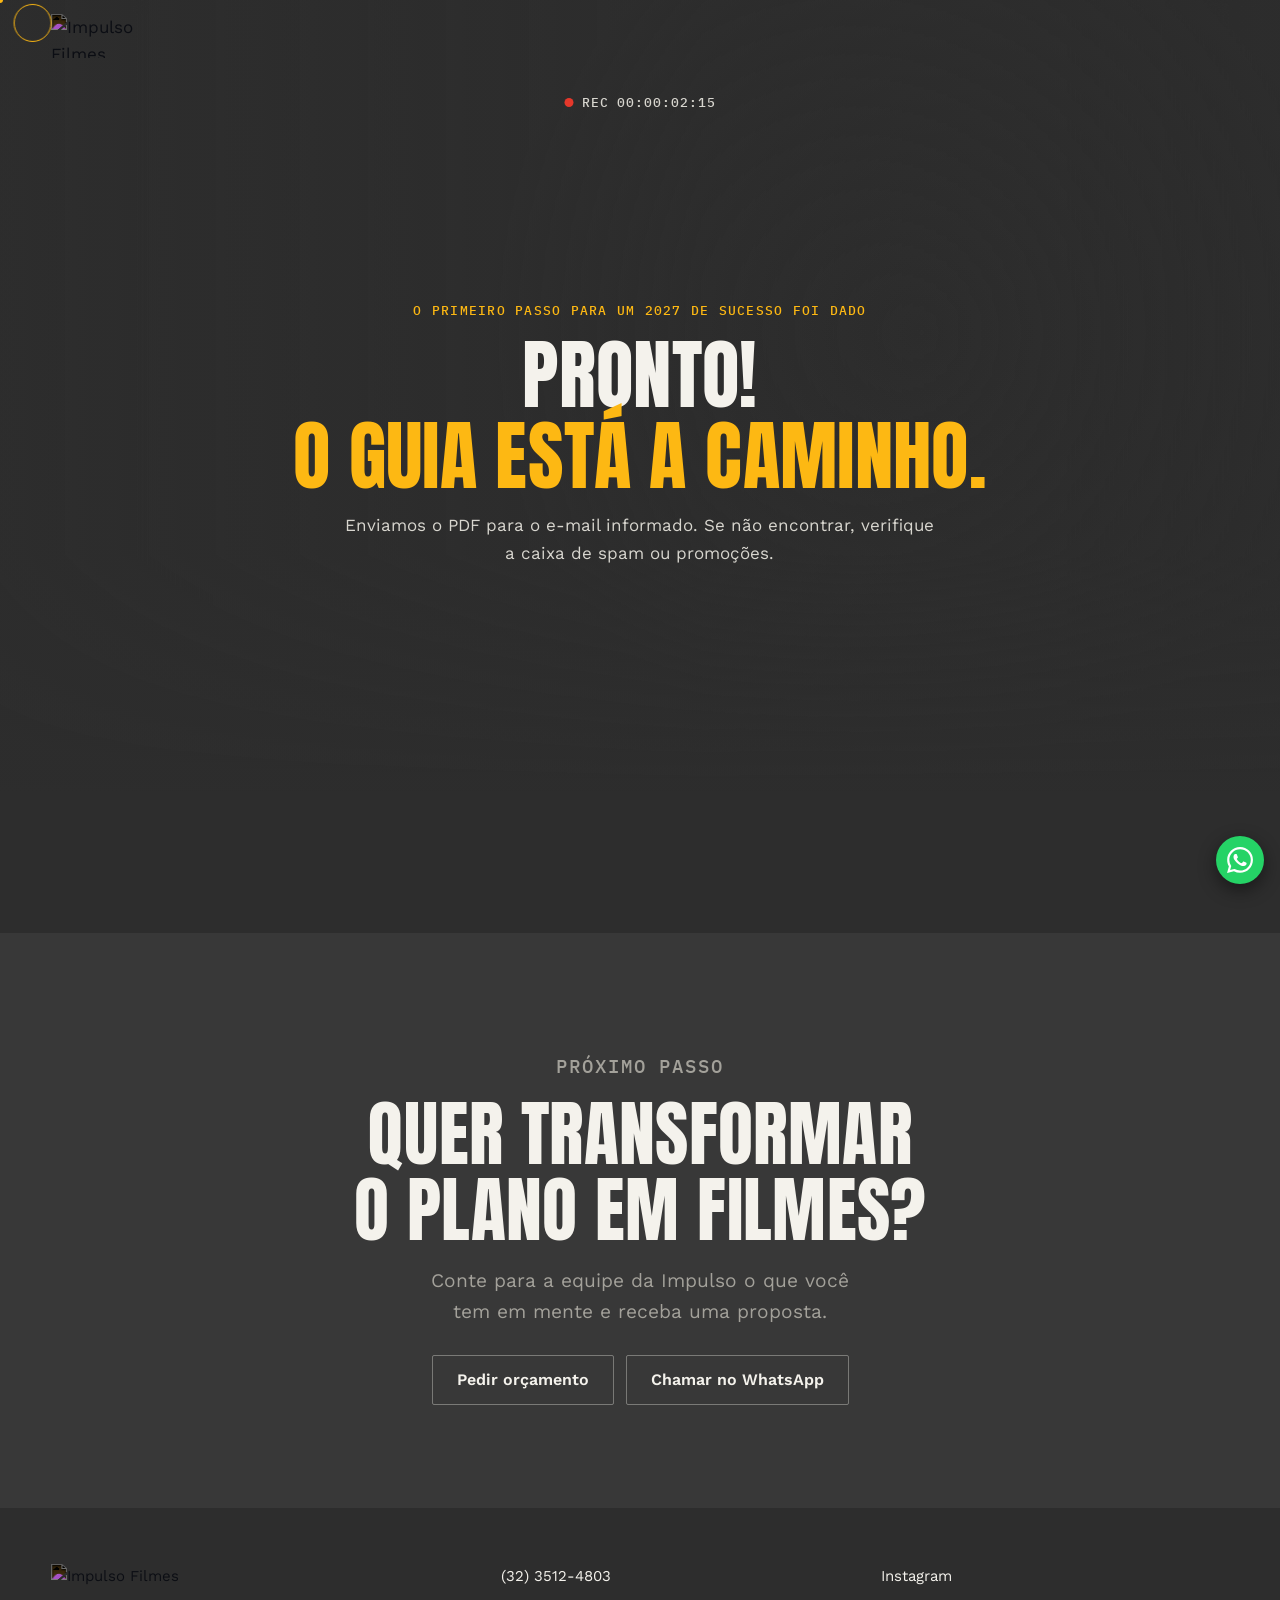
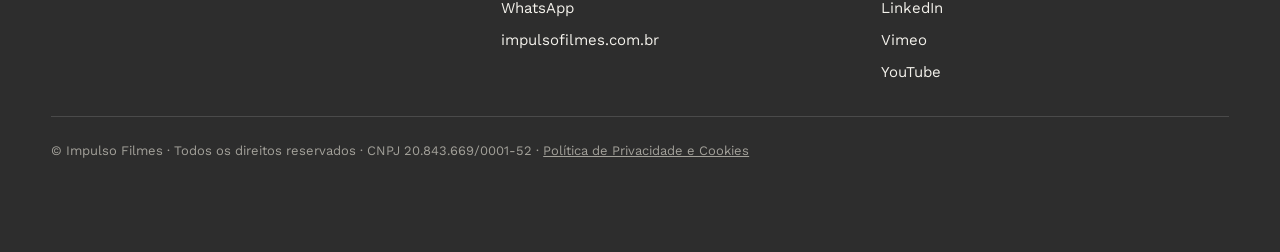
==== commit f575e48f: "Capa do livro com a arte final do guia (landing, imagens de divulgação e topo do e-mail) Co-Authored" ====
--- a/obrigado.html
+++ b/obrigado.html
@@ -9,8 +9,8 @@
 <link rel="preconnect" href="https://fonts.googleapis.com">
 <link rel="preconnect" href="https://fonts.gstatic.com" crossorigin>
 <link href="https://fonts.googleapis.com/css2?family=Anton&family=IBM+Plex+Mono:wght@400;500&family=Work+Sans:ital,wght@0,400;0,500;0,600;1,400&display=swap" rel="stylesheet">
-<link rel="stylesheet" href="base.css?v=10201437">
-<link rel="stylesheet" href="lp.css?v=10201437">
+<link rel="stylesheet" href="base.css?v=10210223">
+<link rel="stylesheet" href="lp.css?v=10210223">
 </head>
 <body class="thanks-page">
 
@@ -73,7 +73,7 @@
 
 <div class="cursor" aria-hidden="true"></div><div class="dot" aria-hidden="true"></div>
 
-<script src="config.js?v=10201437"></script>
-<script src="lp.js?v=10201437"></script>
+<script src="config.js?v=10210223"></script>
+<script src="lp.js?v=10210223"></script>
 </body>
 </html>
--- a/lp.css
+++ b/lp.css
@@ -66,6 +66,10 @@
   background: linear-gradient(90deg, rgba(0, 0, 0, .45) 0, rgba(255, 255, 255, .08) 7px, rgba(0, 0, 0, .25) 11px, transparent 18px),
               linear-gradient(115deg, transparent 35%, rgba(255, 255, 255, .09) 48%, transparent 60%); }
 .cover > * { position: relative; }
+/* Capa com a arte final do guia (foto): ocupa a capa inteira; o vinco e o brilho ficam por cima */
+.cover.foto { padding: 0; border-top: 0; background: #2d2d2d; }
+.cover.foto > .cover-img { position: absolute; inset: 0; width: 100%; height: 100%; object-fit: cover; object-position: 50% 50%; }
+.cover.foto::before { z-index: 1; }
 /* Arte da capa: lente com diafragma, escala de foco e fita de filme, bem apagadas, com granulação de película */
 .cover > .cover-art { position: absolute; inset: 0; width: 100%; height: 100%; object-fit: cover; opacity: .16; pointer-events: none; mix-blend-mode: screen; }
 /* Miolo: folhas visíveis na lateral direita e no topo */
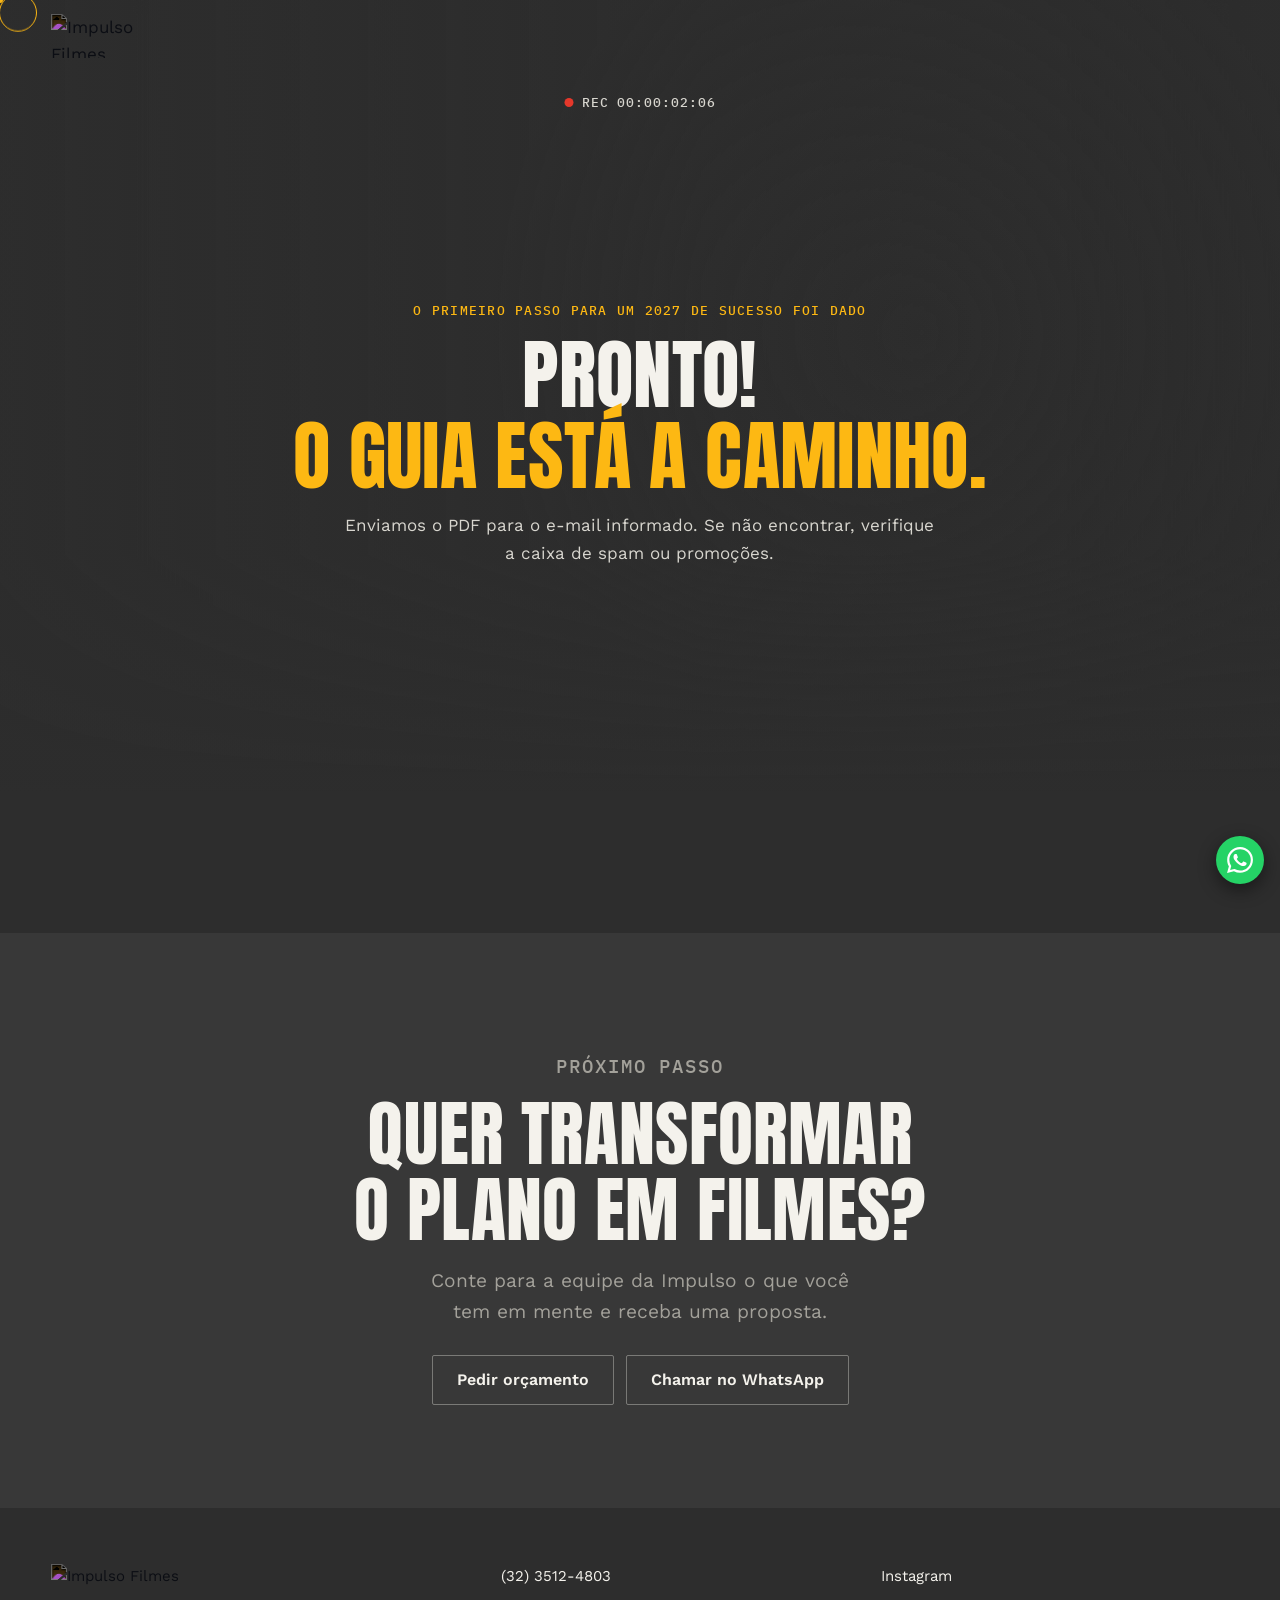
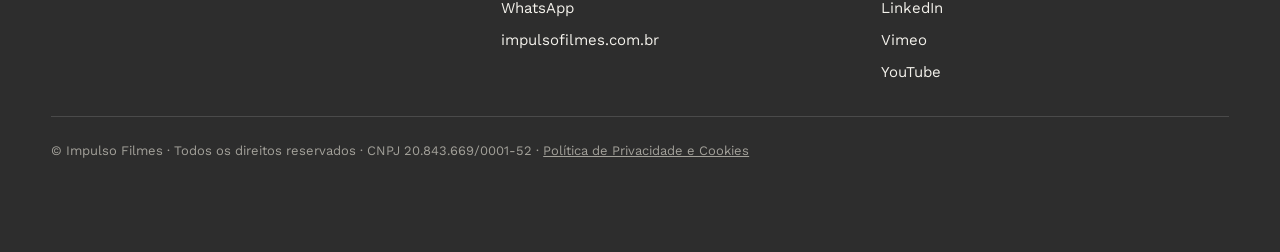
==== commit c2cff9d3: "Título "Vai produzir em 2027?" na página, no compartilhamento e nas imagens de divulgação Co-Authore" ====
--- a/obrigado.html
+++ b/obrigado.html
@@ -9,8 +9,8 @@
 <link rel="preconnect" href="https://fonts.googleapis.com">
 <link rel="preconnect" href="https://fonts.gstatic.com" crossorigin>
 <link href="https://fonts.googleapis.com/css2?family=Anton&family=IBM+Plex+Mono:wght@400;500&family=Work+Sans:ital,wght@0,400;0,500;0,600;1,400&display=swap" rel="stylesheet">
-<link rel="stylesheet" href="base.css?v=10210223">
-<link rel="stylesheet" href="lp.css?v=10210223">
+<link rel="stylesheet" href="base.css?v=10210237">
+<link rel="stylesheet" href="lp.css?v=10210237">
 </head>
 <body class="thanks-page">
 
@@ -73,7 +73,7 @@
 
 <div class="cursor" aria-hidden="true"></div><div class="dot" aria-hidden="true"></div>
 
-<script src="config.js?v=10210223"></script>
-<script src="lp.js?v=10210223"></script>
+<script src="config.js?v=10210237"></script>
+<script src="lp.js?v=10210237"></script>
 </body>
 </html>
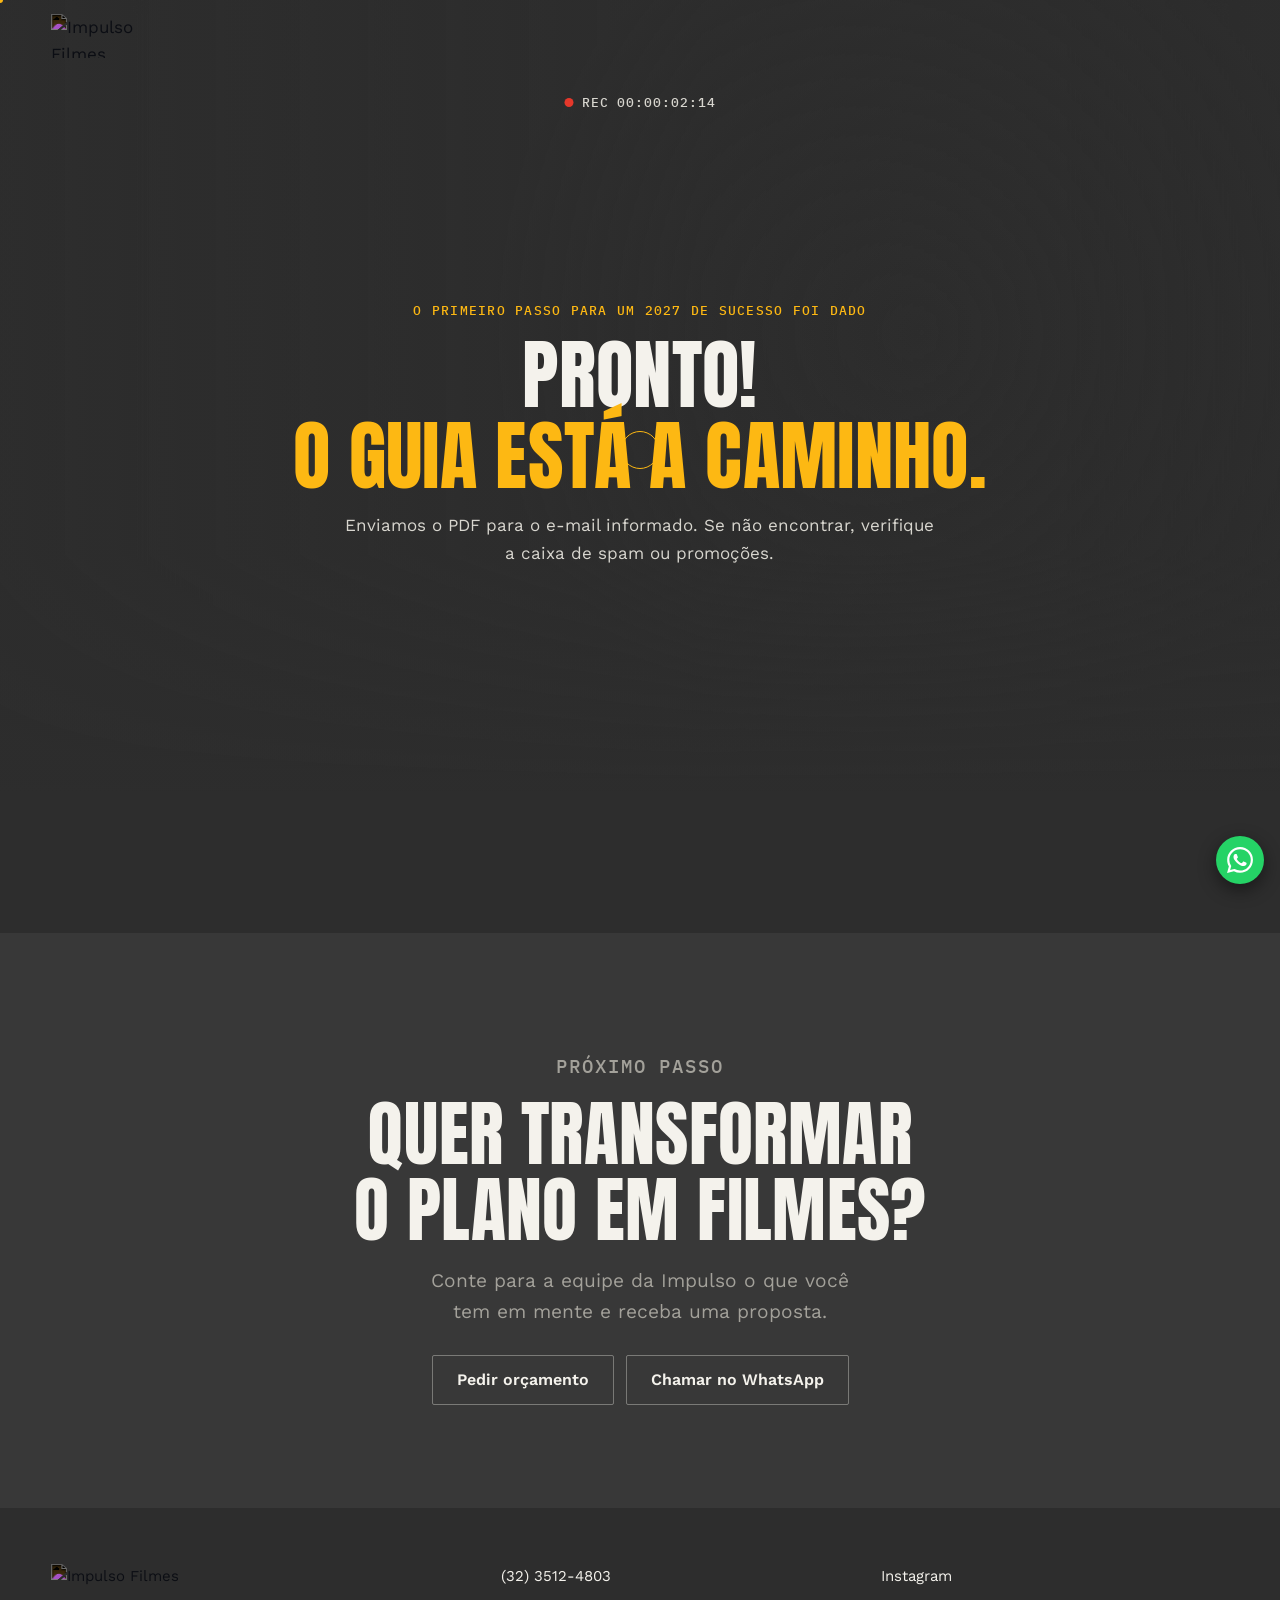
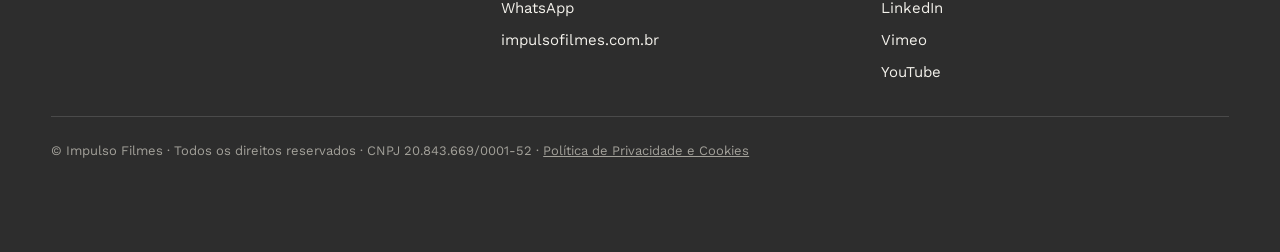
==== commit 0492c017: "Título com "em 2027?" na segunda linha (página e imagens de divulgação) Co-Authored-By: Claude Opus " ====
--- a/obrigado.html
+++ b/obrigado.html
@@ -9,8 +9,8 @@
 <link rel="preconnect" href="https://fonts.googleapis.com">
 <link rel="preconnect" href="https://fonts.gstatic.com" crossorigin>
 <link href="https://fonts.googleapis.com/css2?family=Anton&family=IBM+Plex+Mono:wght@400;500&family=Work+Sans:ital,wght@0,400;0,500;0,600;1,400&display=swap" rel="stylesheet">
-<link rel="stylesheet" href="base.css?v=10210237">
-<link rel="stylesheet" href="lp.css?v=10210237">
+<link rel="stylesheet" href="base.css?v=10210240">
+<link rel="stylesheet" href="lp.css?v=10210240">
 </head>
 <body class="thanks-page">
 
@@ -73,7 +73,7 @@
 
 <div class="cursor" aria-hidden="true"></div><div class="dot" aria-hidden="true"></div>
 
-<script src="config.js?v=10210237"></script>
-<script src="lp.js?v=10210237"></script>
+<script src="config.js?v=10210240"></script>
+<script src="lp.js?v=10210240"></script>
 </body>
 </html>
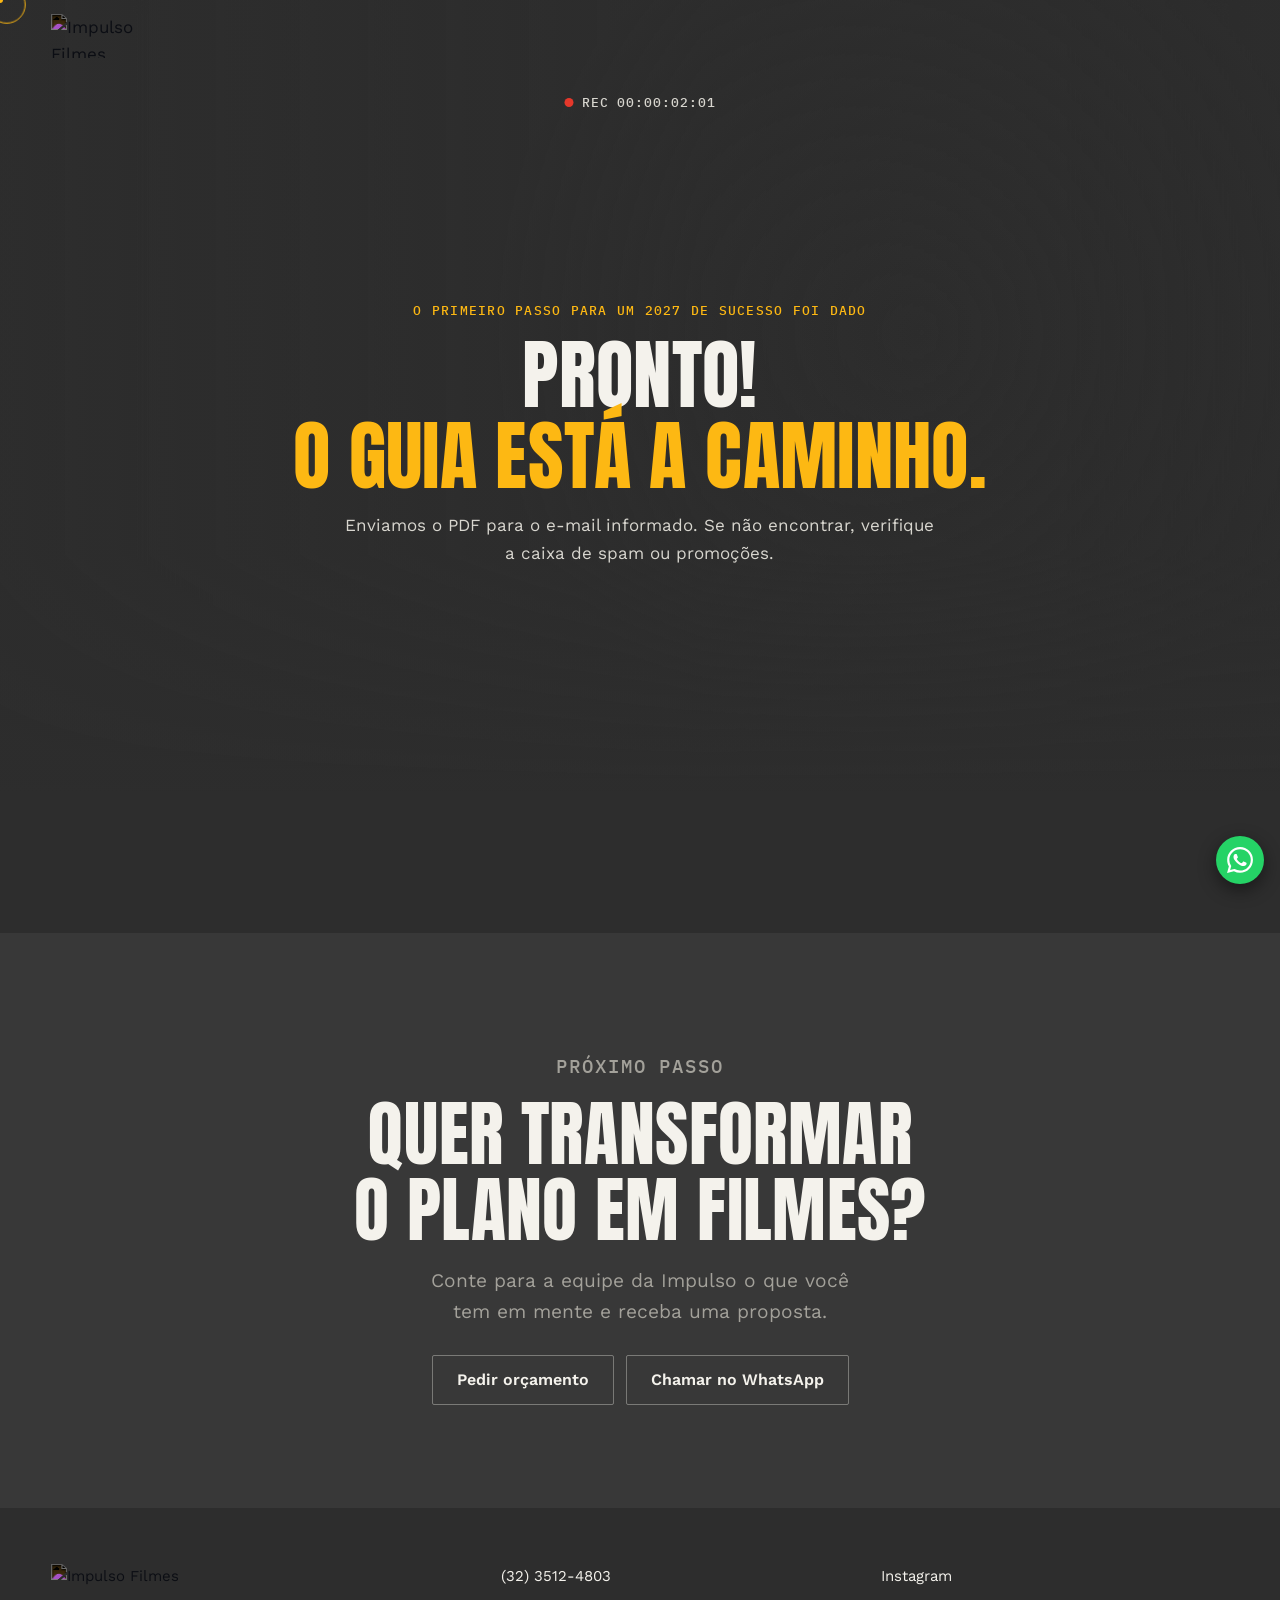
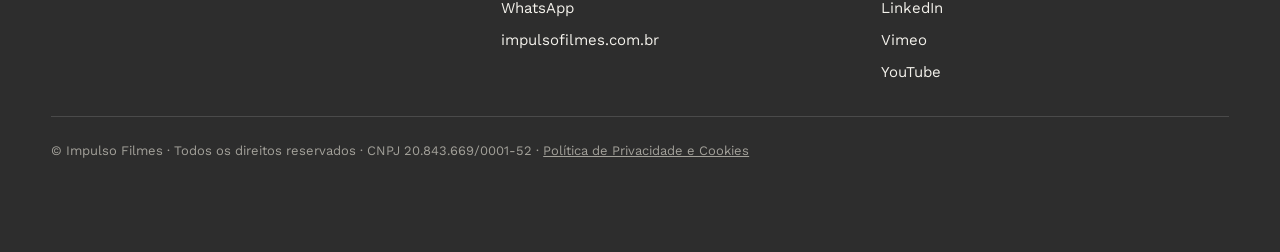
==== commit a9897943: "Vídeo do Kiko Barbosa (Vimeo) na seção sobre o guia Co-Authored-By: Claude Opus 5.5 <noreply@anthrop" ====
--- a/obrigado.html
+++ b/obrigado.html
@@ -9,8 +9,8 @@
 <link rel="preconnect" href="https://fonts.googleapis.com">
 <link rel="preconnect" href="https://fonts.gstatic.com" crossorigin>
 <link href="https://fonts.googleapis.com/css2?family=Anton&family=IBM+Plex+Mono:wght@400;500&family=Work+Sans:ital,wght@0,400;0,500;0,600;1,400&display=swap" rel="stylesheet">
-<link rel="stylesheet" href="base.css?v=10210240">
-<link rel="stylesheet" href="lp.css?v=10210240">
+<link rel="stylesheet" href="base.css?v=11032258">
+<link rel="stylesheet" href="lp.css?v=11032258">
 </head>
 <body class="thanks-page">
 
@@ -73,7 +73,7 @@
 
 <div class="cursor" aria-hidden="true"></div><div class="dot" aria-hidden="true"></div>
 
-<script src="config.js?v=10210240"></script>
-<script src="lp.js?v=10210240"></script>
+<script src="config.js?v=11032258"></script>
+<script src="lp.js?v=11032258"></script>
 </body>
 </html>
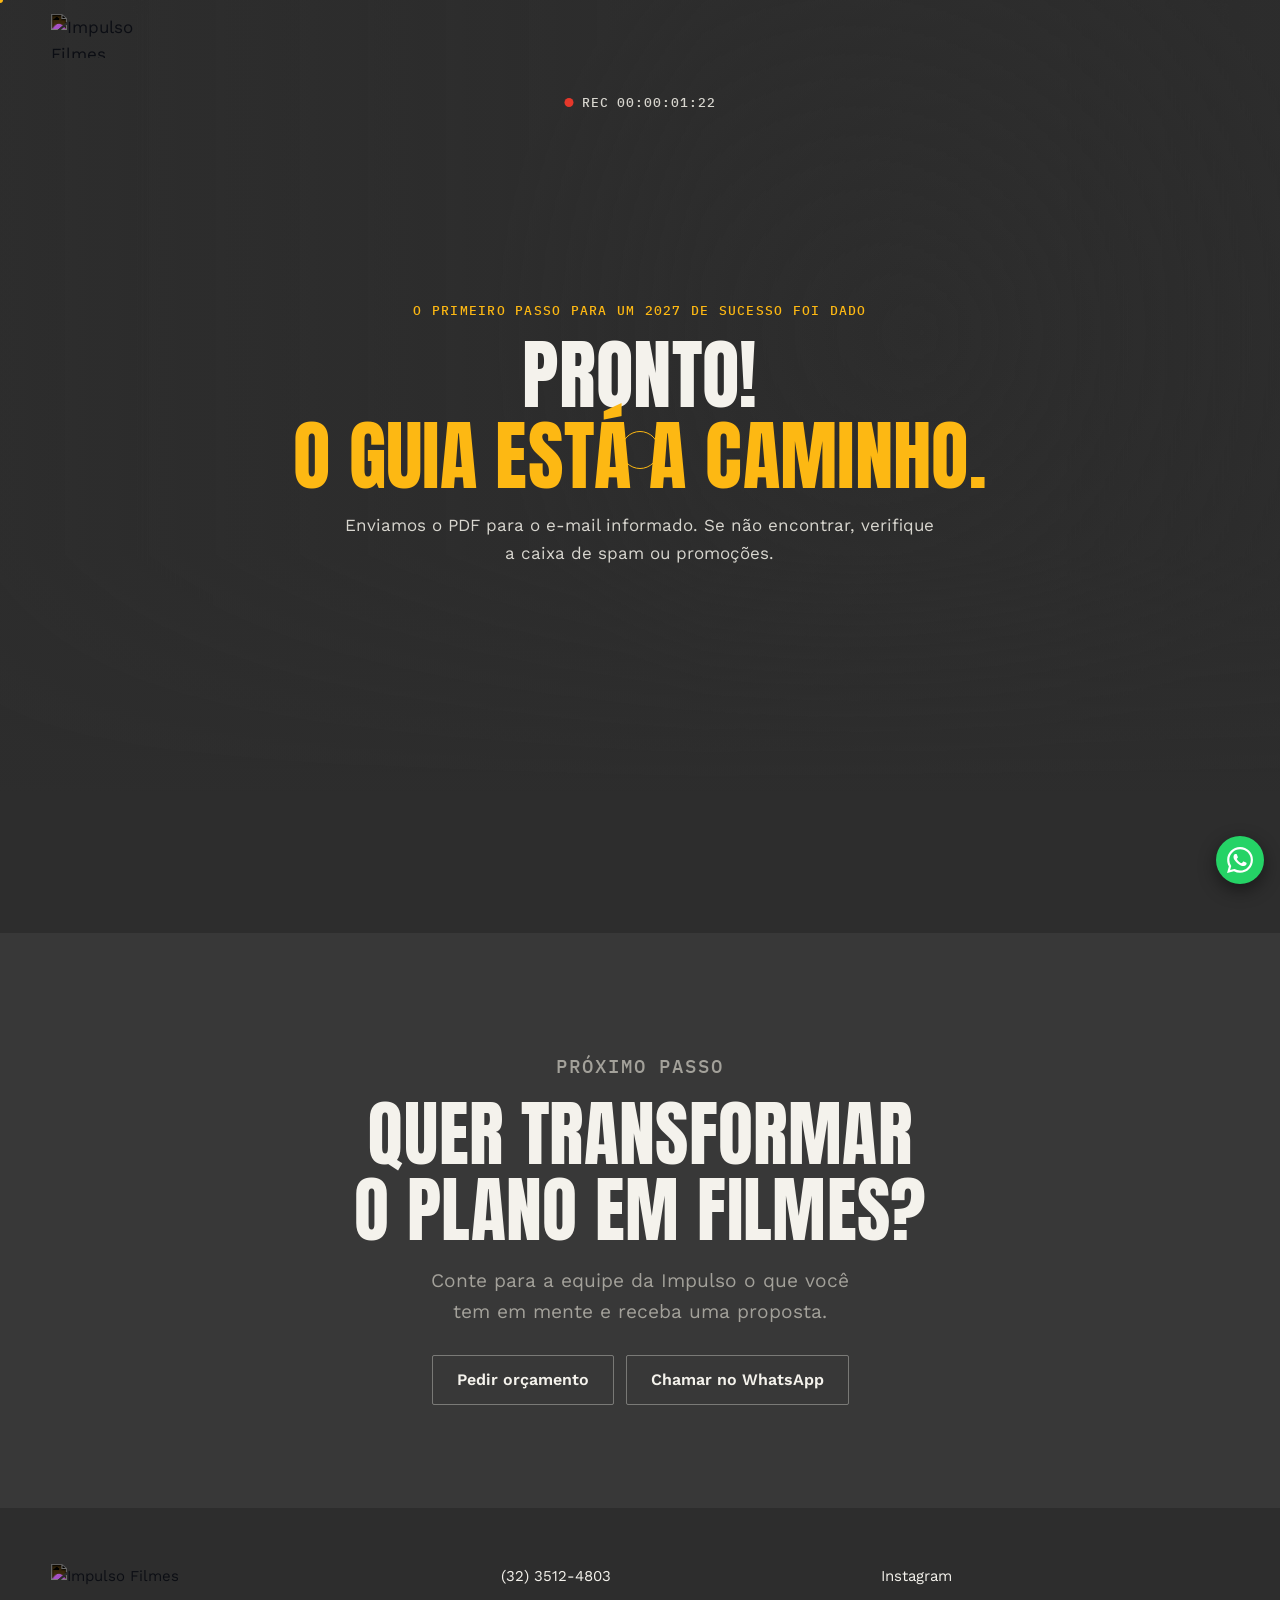
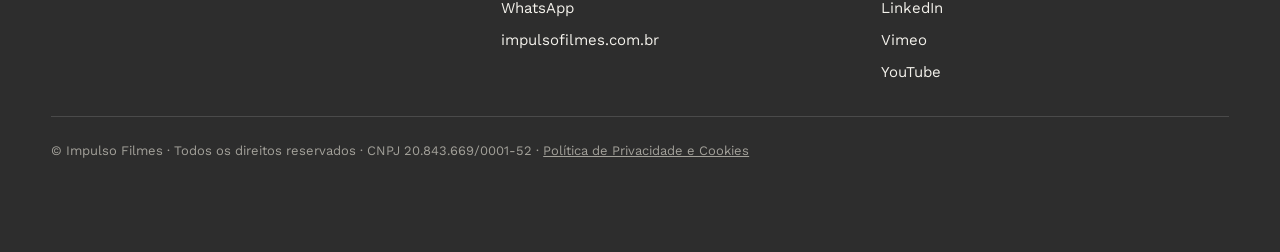
==== commit cd01e230: "Vídeo do Kiko: player do Vimeo direto na página, com a capa e o play do próprio Vimeo Co-Authored-By" ====
--- a/obrigado.html
+++ b/obrigado.html
@@ -9,8 +9,8 @@
 <link rel="preconnect" href="https://fonts.googleapis.com">
 <link rel="preconnect" href="https://fonts.gstatic.com" crossorigin>
 <link href="https://fonts.googleapis.com/css2?family=Anton&family=IBM+Plex+Mono:wght@400;500&family=Work+Sans:ital,wght@0,400;0,500;0,600;1,400&display=swap" rel="stylesheet">
-<link rel="stylesheet" href="base.css?v=11032258">
-<link rel="stylesheet" href="lp.css?v=11032258">
+<link rel="stylesheet" href="base.css?v=11032301">
+<link rel="stylesheet" href="lp.css?v=11032301">
 </head>
 <body class="thanks-page">
 
@@ -73,7 +73,7 @@
 
 <div class="cursor" aria-hidden="true"></div><div class="dot" aria-hidden="true"></div>
 
-<script src="config.js?v=11032258"></script>
-<script src="lp.js?v=11032258"></script>
+<script src="config.js?v=11032301"></script>
+<script src="lp.js?v=11032301"></script>
 </body>
 </html>
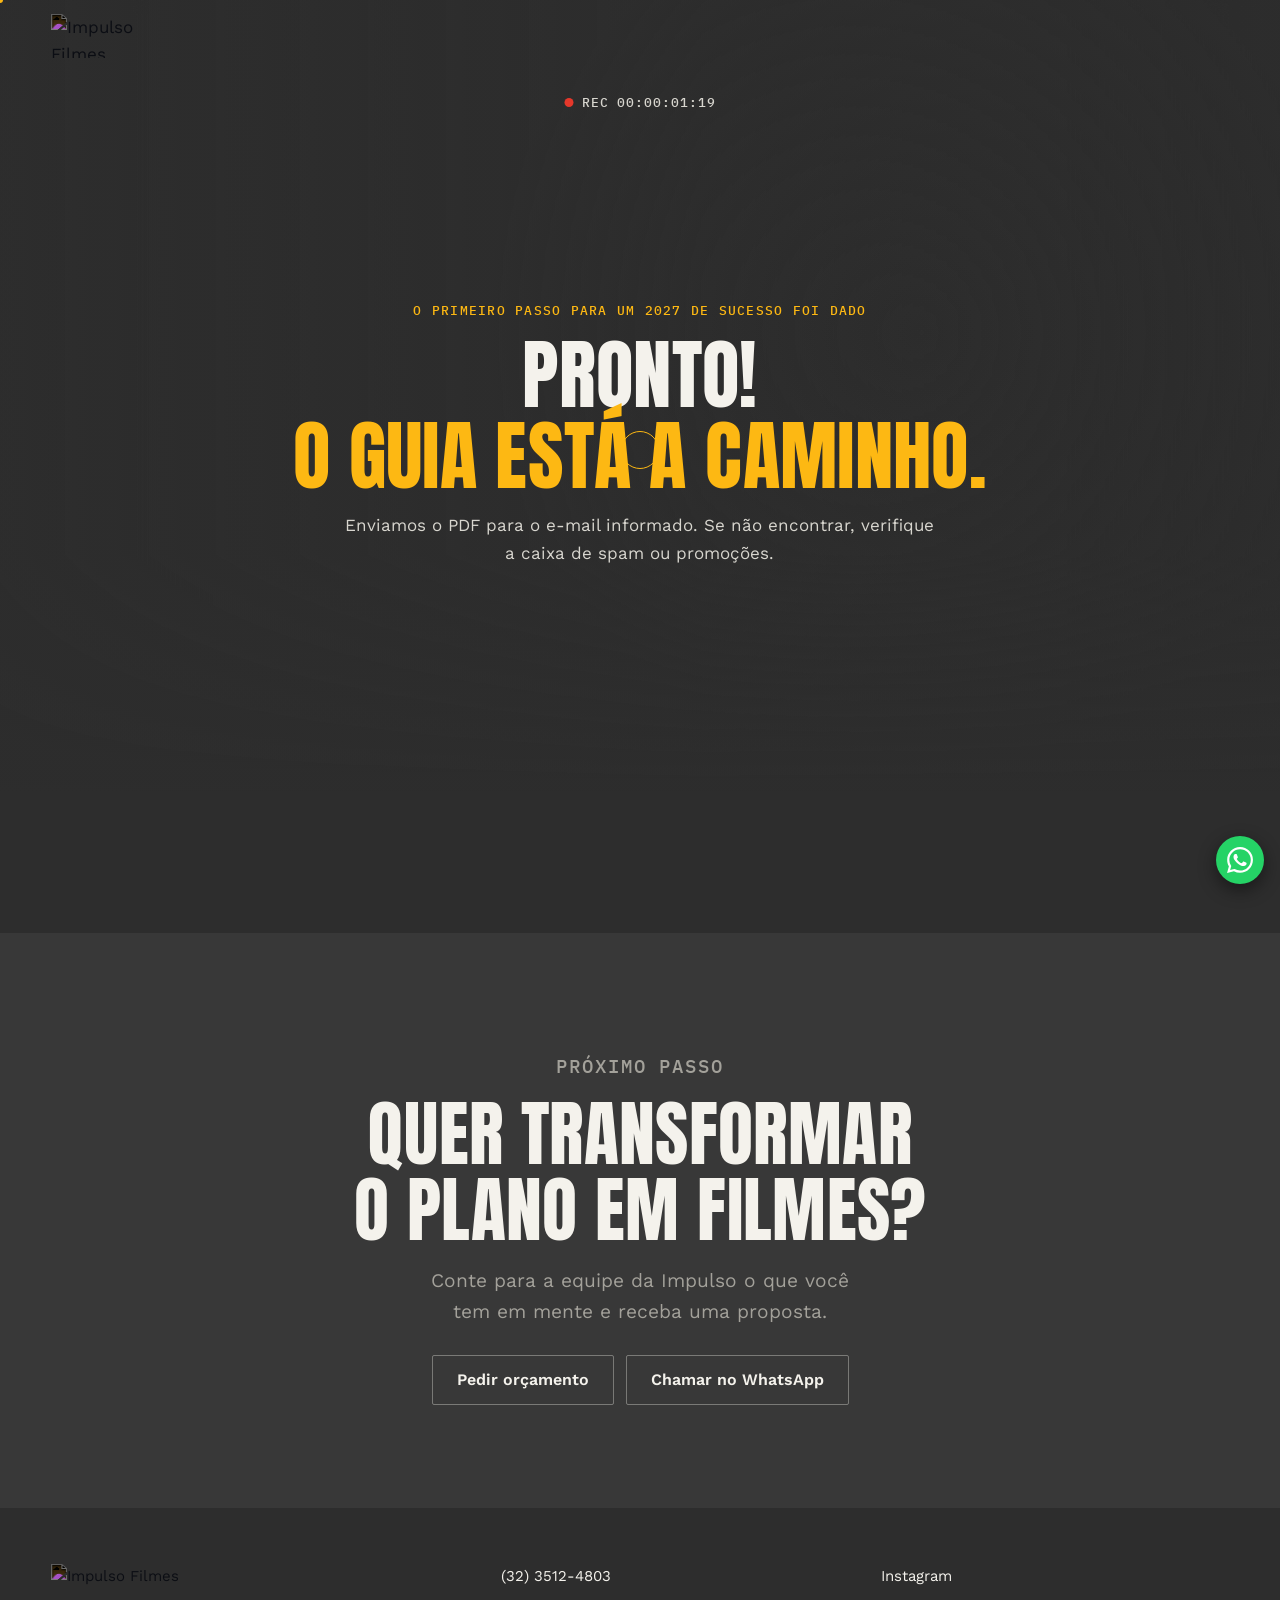
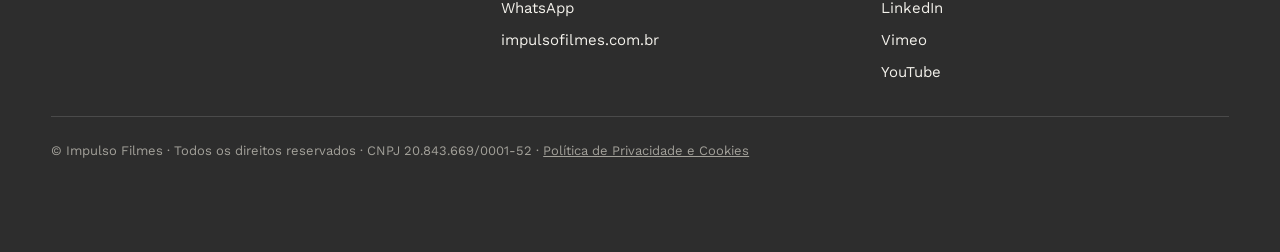
==== commit fa799f82: "Vídeo do Kiko: capa nova (frame do vídeo); o Vimeo carrega e toca no clique Co-Authored-By: Claude O" ====
--- a/obrigado.html
+++ b/obrigado.html
@@ -9,8 +9,8 @@
 <link rel="preconnect" href="https://fonts.googleapis.com">
 <link rel="preconnect" href="https://fonts.gstatic.com" crossorigin>
 <link href="https://fonts.googleapis.com/css2?family=Anton&family=IBM+Plex+Mono:wght@400;500&family=Work+Sans:ital,wght@0,400;0,500;0,600;1,400&display=swap" rel="stylesheet">
-<link rel="stylesheet" href="base.css?v=11032301">
-<link rel="stylesheet" href="lp.css?v=11032301">
+<link rel="stylesheet" href="base.css?v=11032303">
+<link rel="stylesheet" href="lp.css?v=11032303">
 </head>
 <body class="thanks-page">
 
@@ -73,7 +73,7 @@
 
 <div class="cursor" aria-hidden="true"></div><div class="dot" aria-hidden="true"></div>
 
-<script src="config.js?v=11032301"></script>
-<script src="lp.js?v=11032301"></script>
+<script src="config.js?v=11032303"></script>
+<script src="lp.js?v=11032303"></script>
 </body>
 </html>
--- a/lp.css
+++ b/lp.css
@@ -123,7 +123,7 @@
 .socio-assina b { color: var(--text); font-size: 17px; }
 .socio .statement .socio-cta { margin-top: 28px; }
 .player { position: relative; aspect-ratio: 16 / 9; max-width: 100%; background: var(--surface); cursor: pointer; }
-.player-poster { position: absolute; inset: 0; width: 100%; height: 100%; object-fit: cover; object-position: 50% 30%; opacity: .78; filter: saturate(.85); transition: opacity .4s, transform .8s cubic-bezier(.2, .7, .2, 1); }
+.player-poster { position: absolute; inset: 0; width: 100%; height: 100%; object-fit: cover; object-position: 50% 35%; opacity: .92; filter: saturate(.85); transition: opacity .4s, transform .8s cubic-bezier(.2, .7, .2, 1); }
 .player:hover .player-poster { opacity: .85; }
 .player .timecode { position: absolute; top: 16px; left: 18px; z-index: 1; }
 .player .play { z-index: 1; transition: transform .3s; }
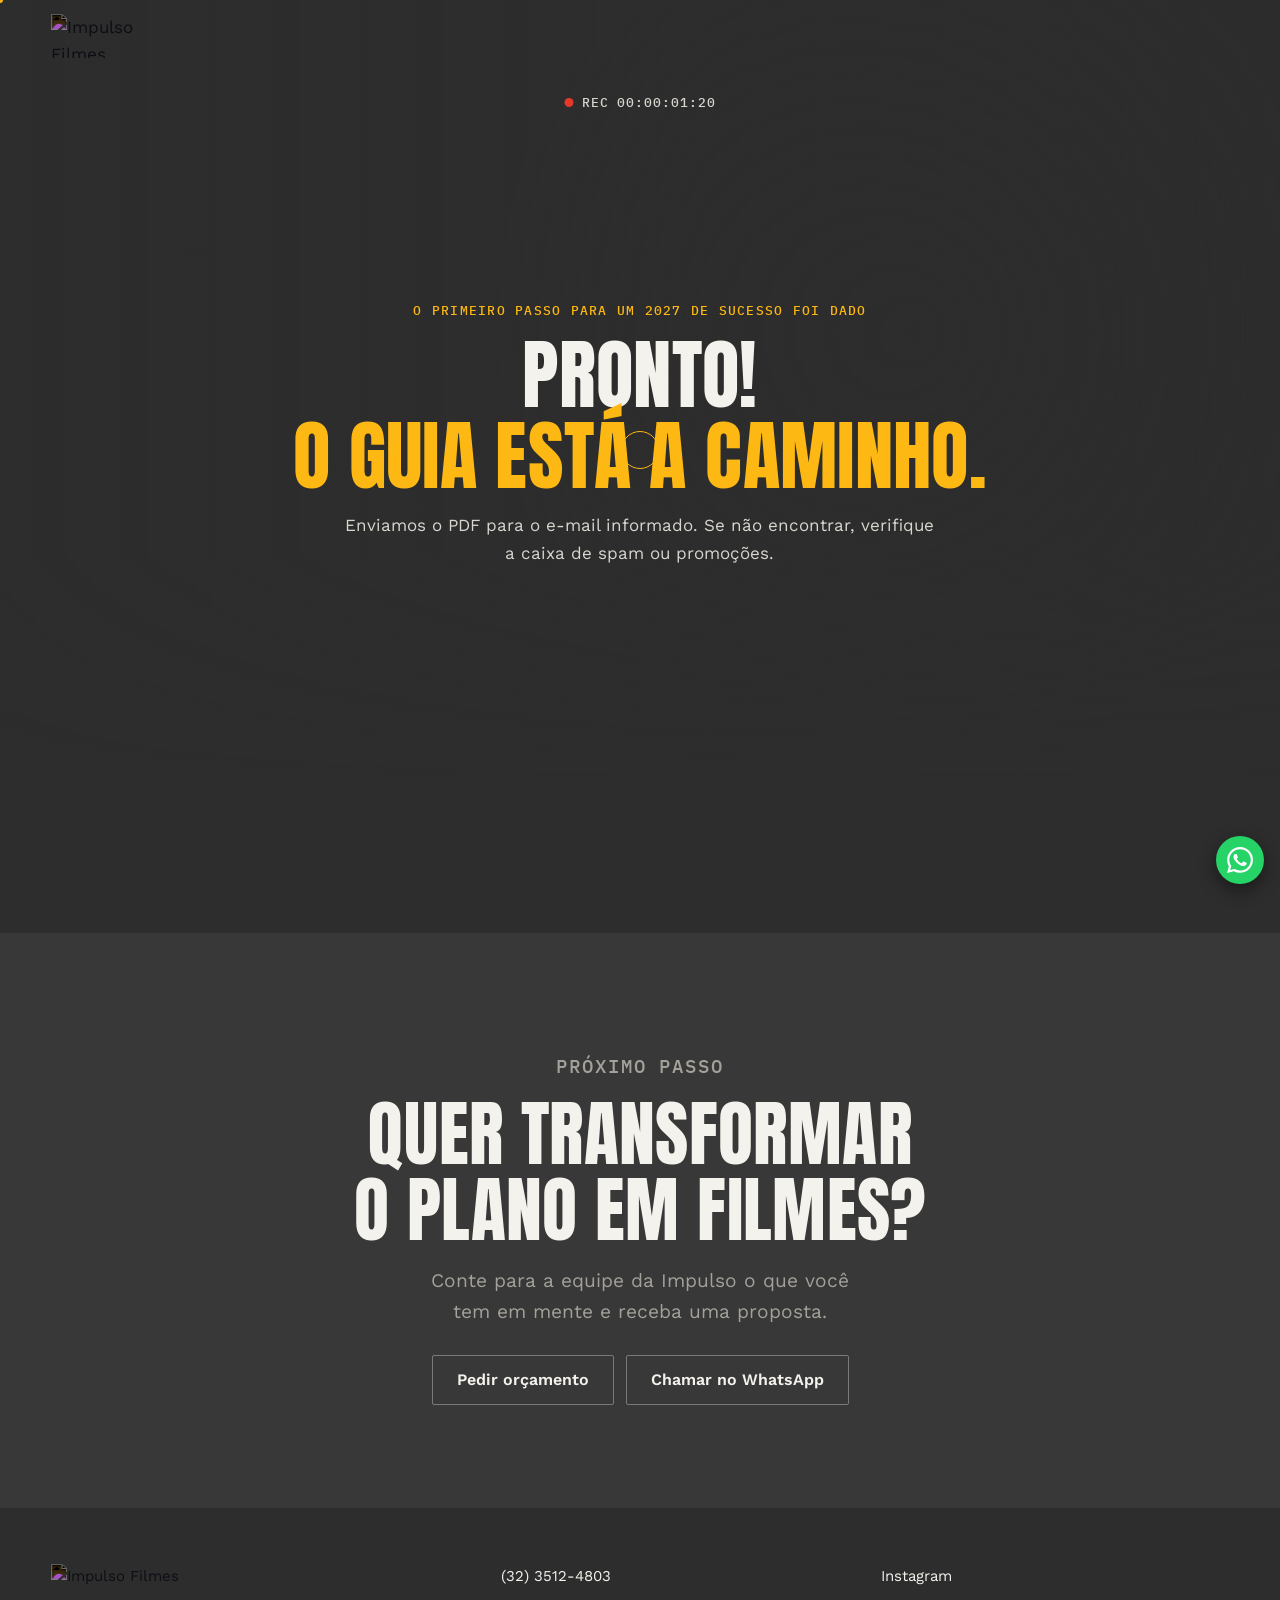
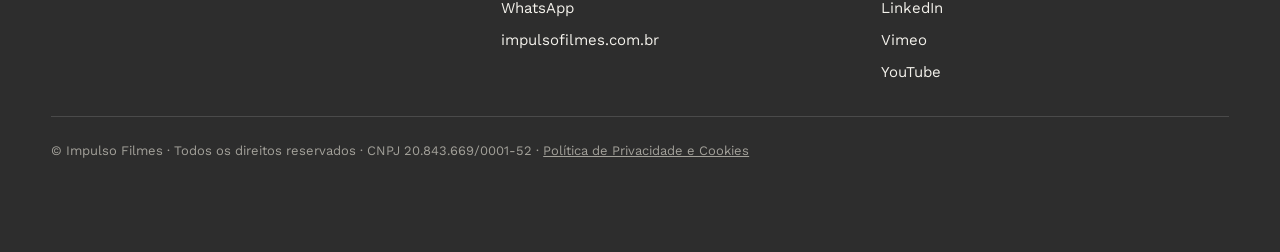
==== commit 4151be4c: "Celular: vídeo do Kiko abre direto no player do Vimeo, para tocar com som Co-Authored-By: Claude Opu" ====
--- a/obrigado.html
+++ b/obrigado.html
@@ -9,8 +9,8 @@
 <link rel="preconnect" href="https://fonts.googleapis.com">
 <link rel="preconnect" href="https://fonts.gstatic.com" crossorigin>
 <link href="https://fonts.googleapis.com/css2?family=Anton&family=IBM+Plex+Mono:wght@400;500&family=Work+Sans:ital,wght@0,400;0,500;0,600;1,400&display=swap" rel="stylesheet">
-<link rel="stylesheet" href="base.css?v=11032303">
-<link rel="stylesheet" href="lp.css?v=11032303">
+<link rel="stylesheet" href="base.css?v=11041101">
+<link rel="stylesheet" href="lp.css?v=11041101">
 </head>
 <body class="thanks-page">
 
@@ -73,7 +73,7 @@
 
 <div class="cursor" aria-hidden="true"></div><div class="dot" aria-hidden="true"></div>
 
-<script src="config.js?v=11032303"></script>
-<script src="lp.js?v=11032303"></script>
+<script src="config.js?v=11041101"></script>
+<script src="lp.js?v=11041101"></script>
 </body>
 </html>
